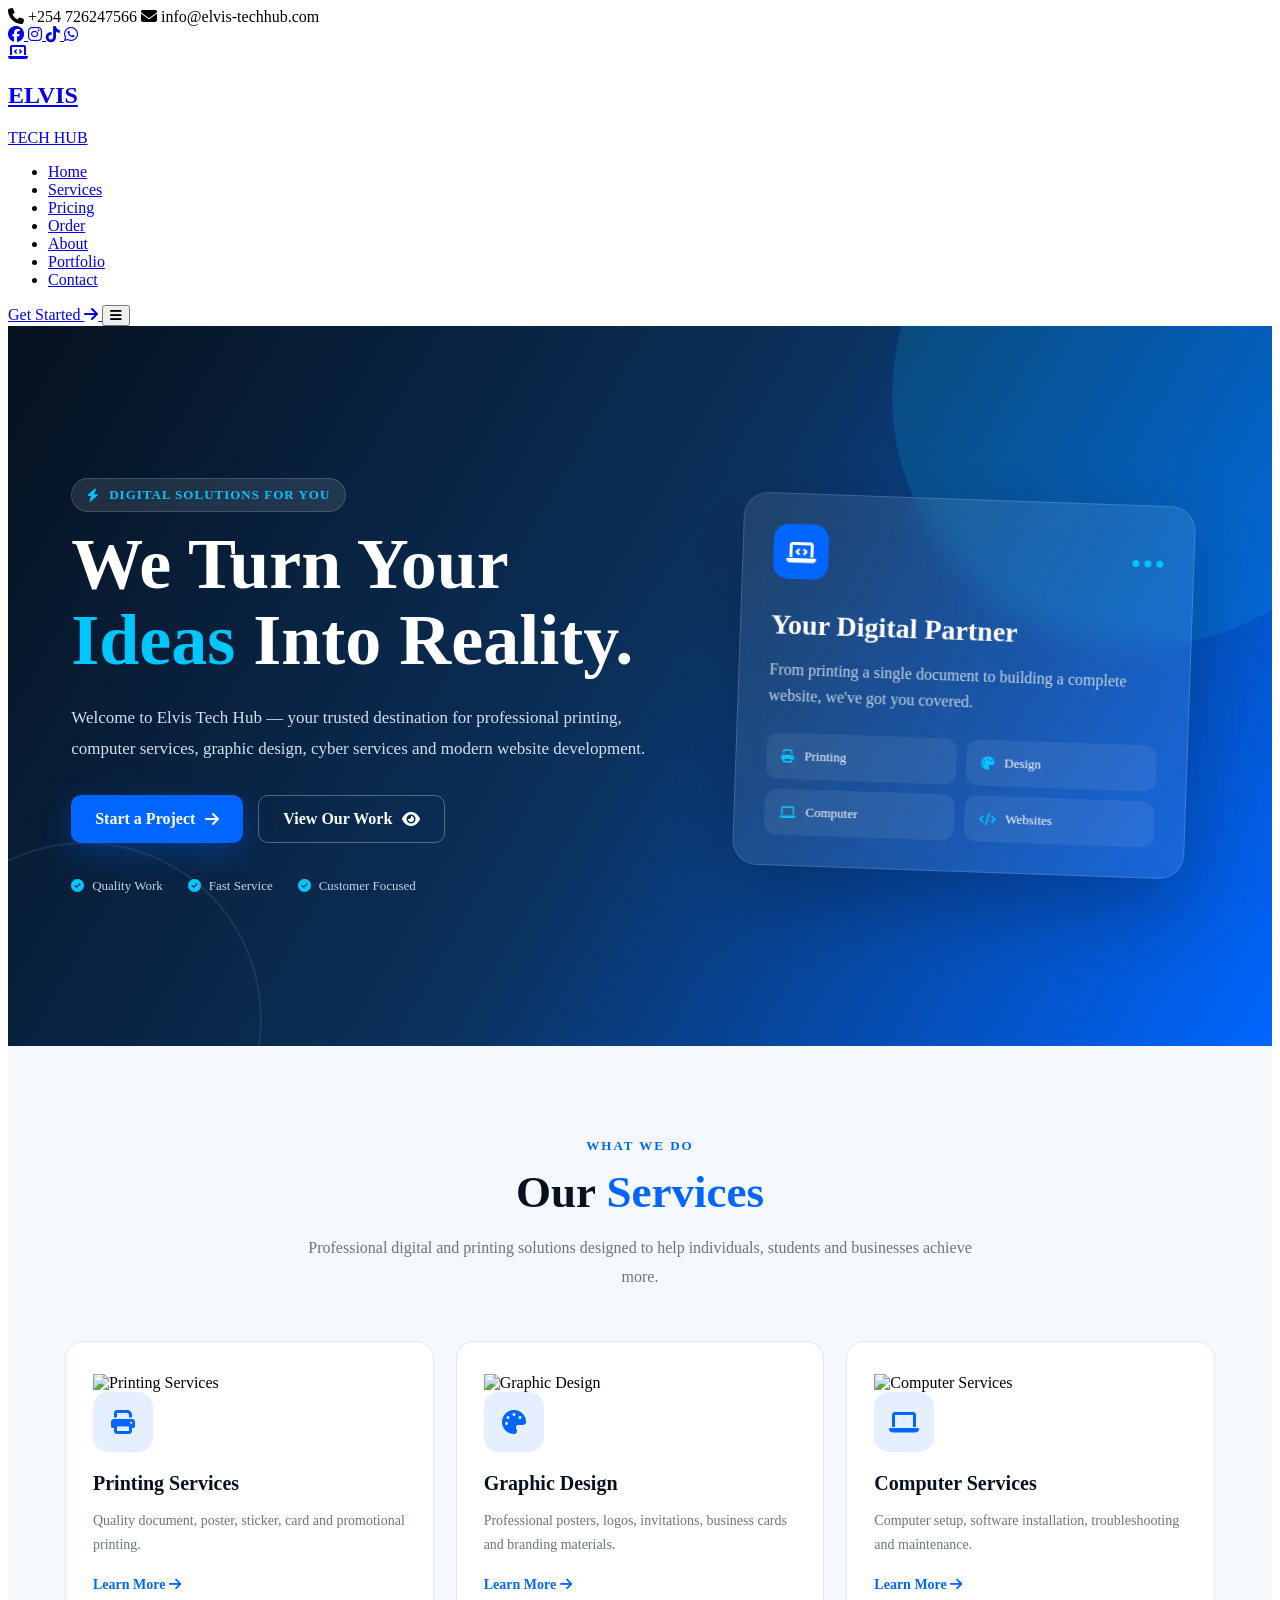
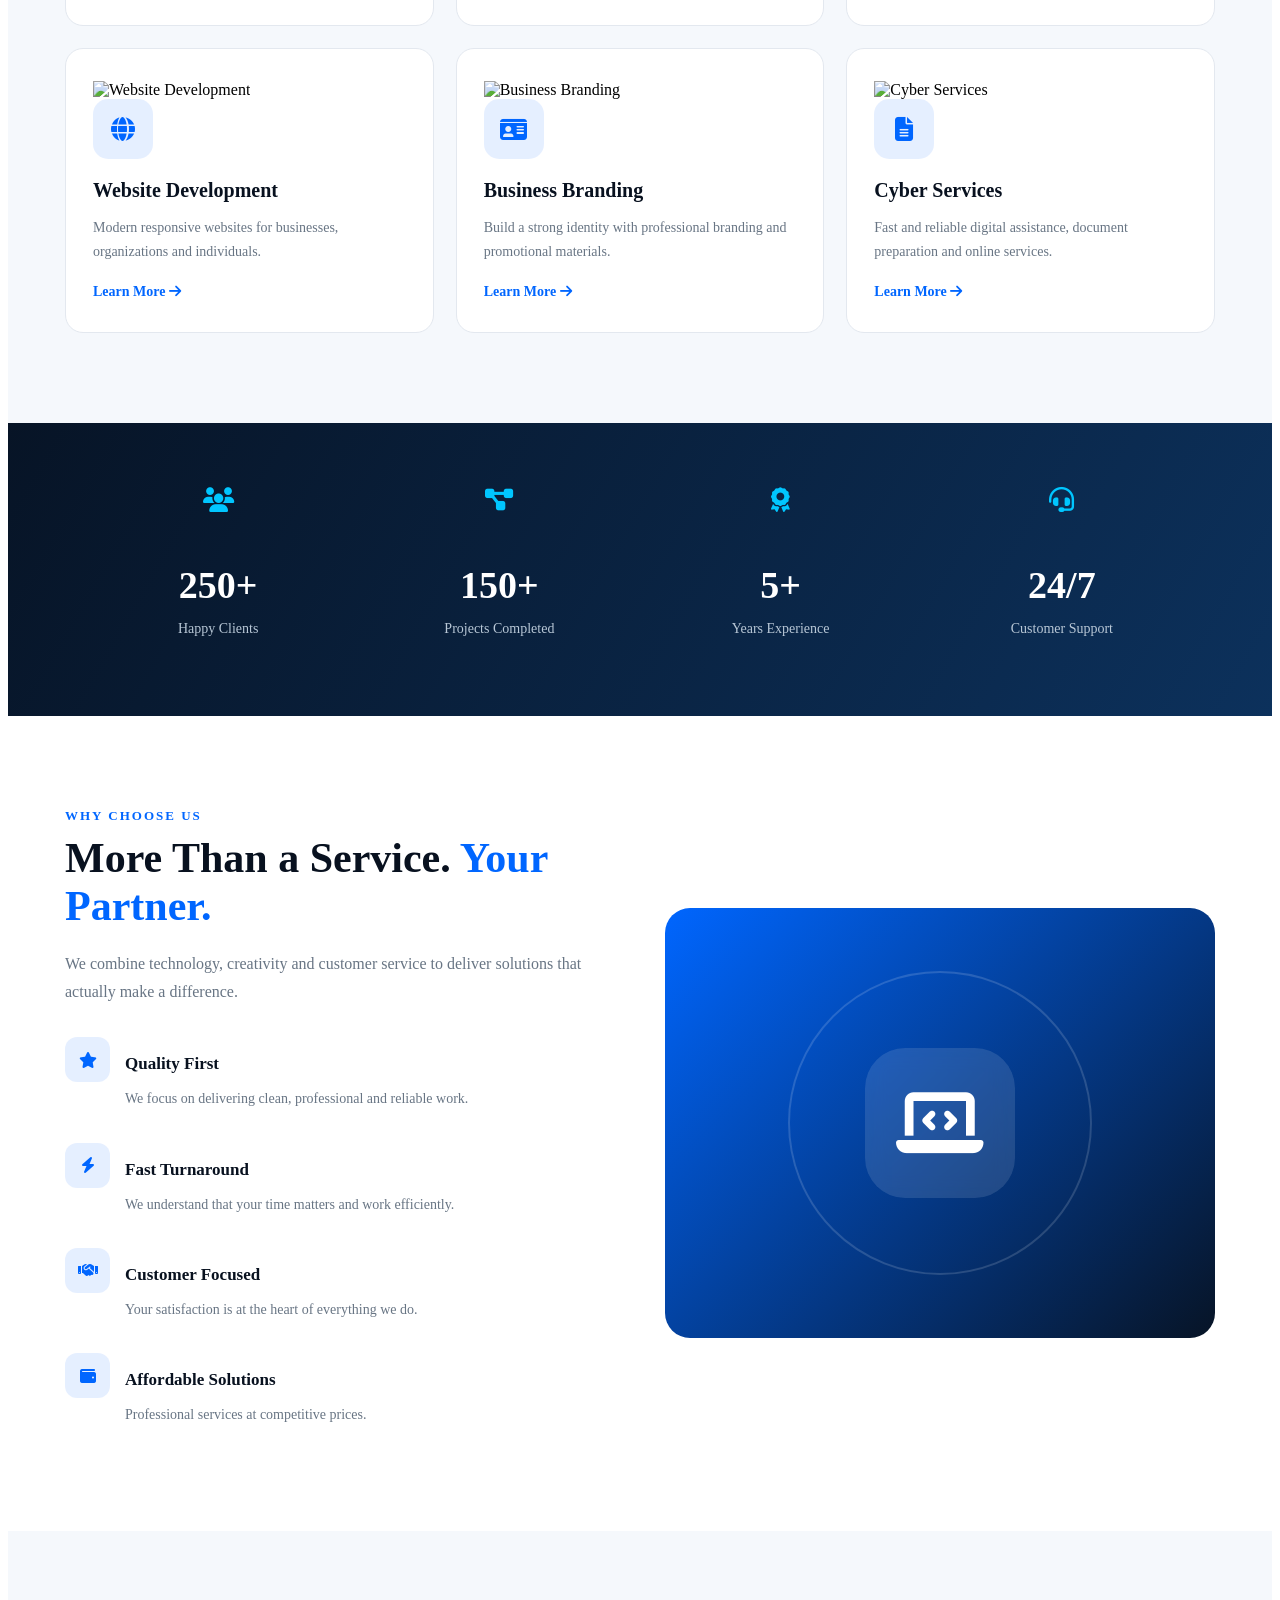
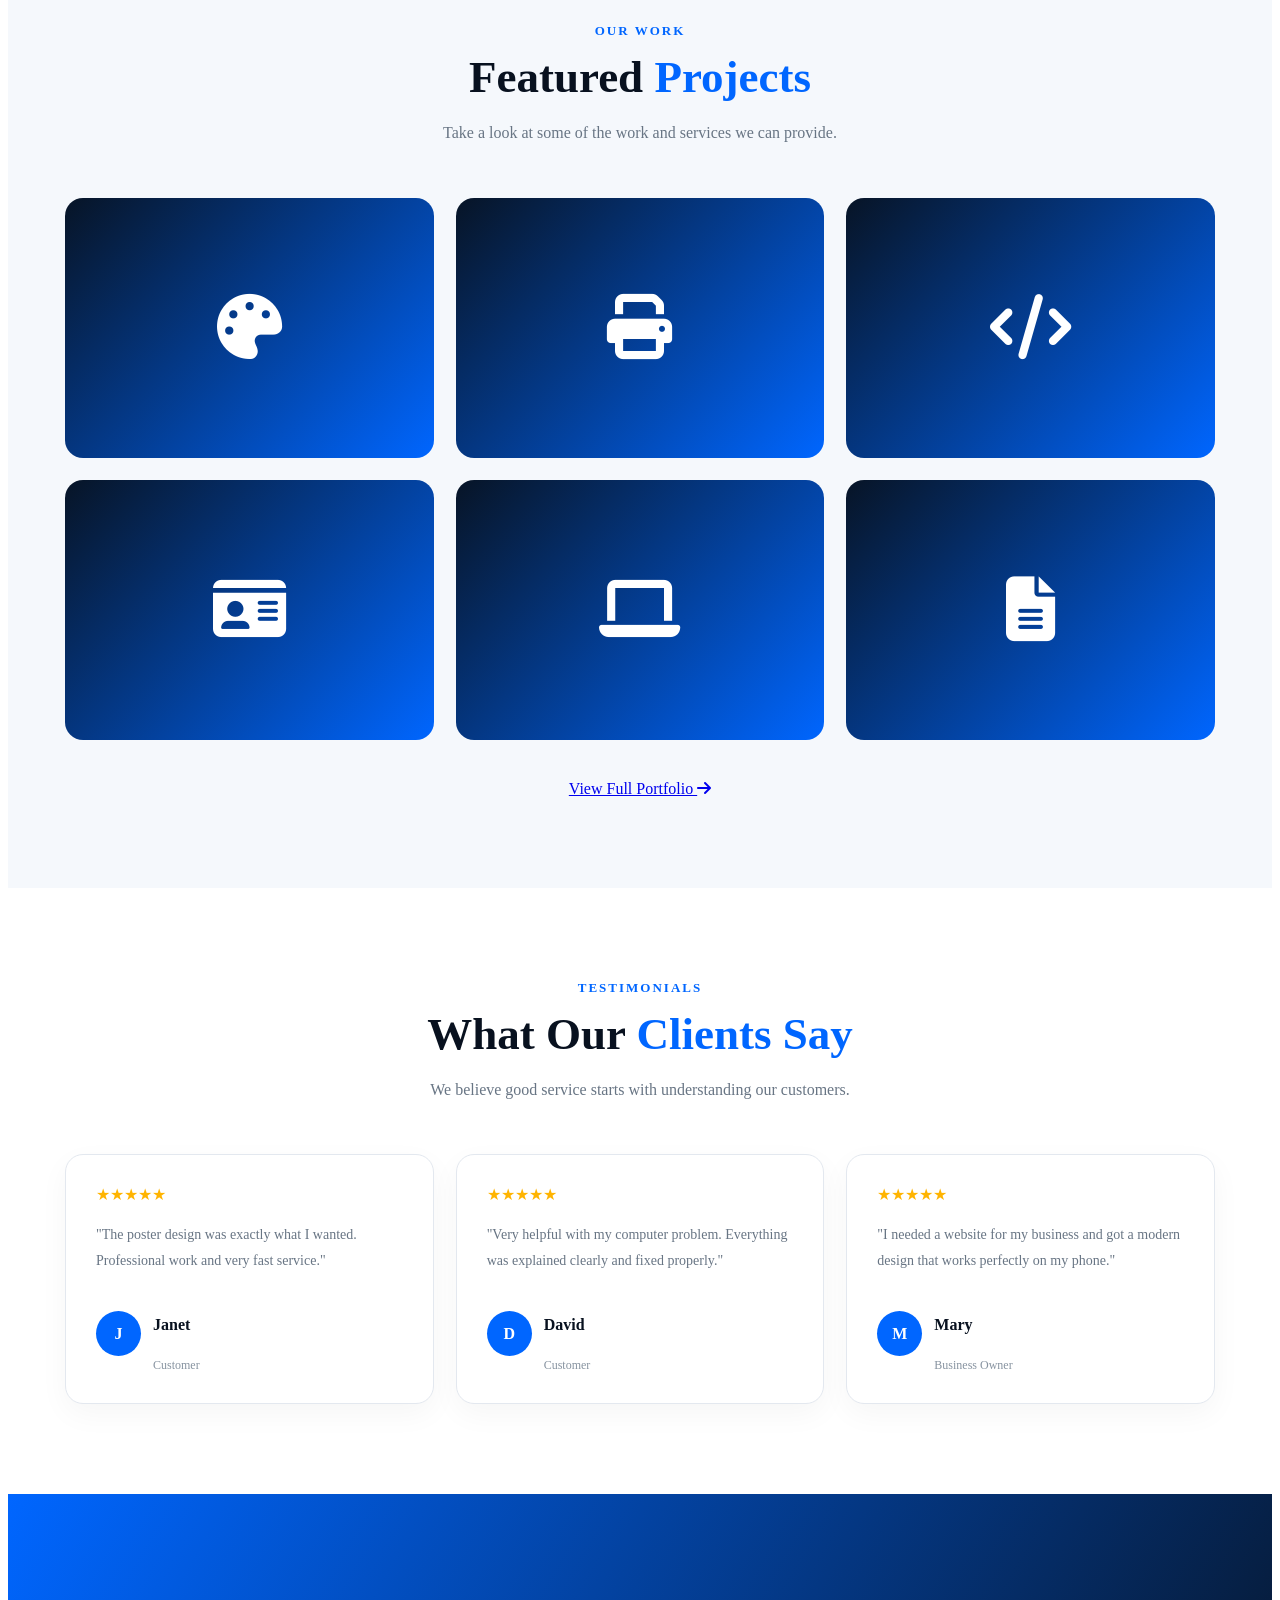
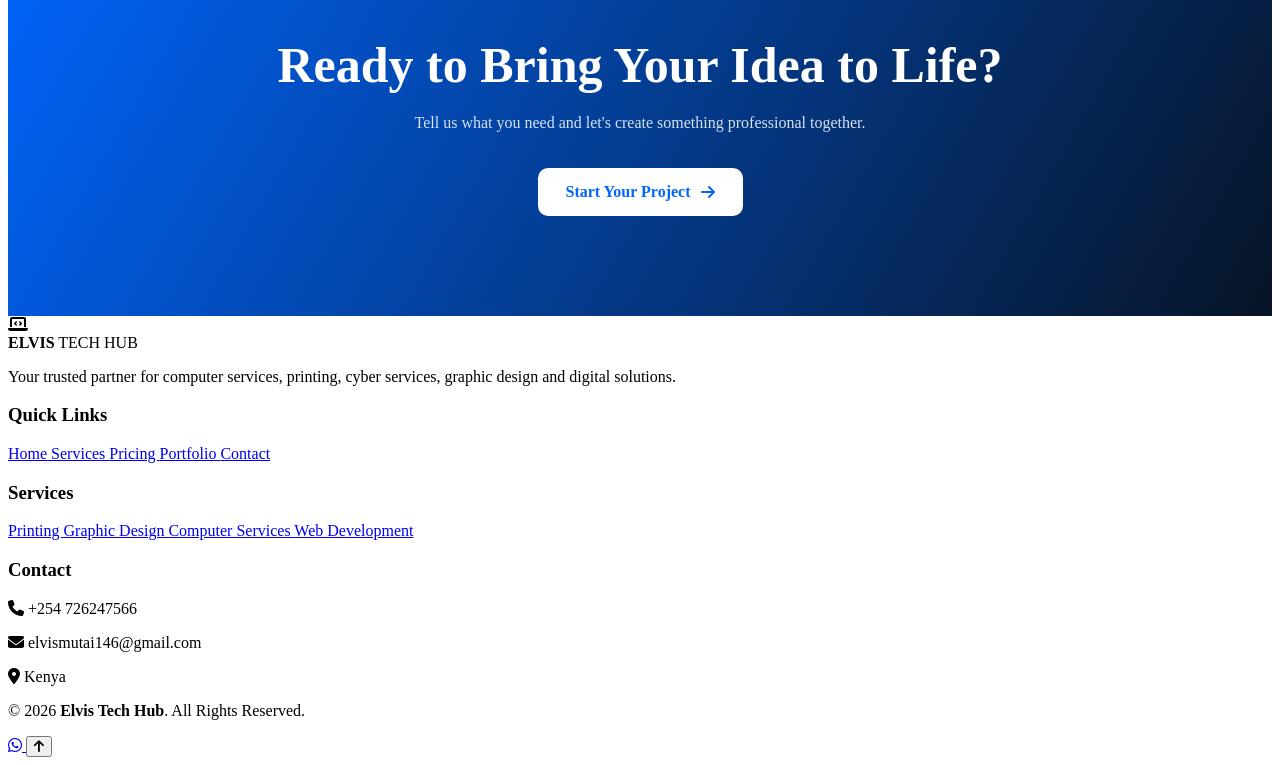
==== index.html @ 1dd015e6 "Add files via upload" ====
<!DOCTYPE html>
<html lang="en">

<head>
    <meta charset="UTF-8">

    <meta name="viewport"
          content="width=device-width, initial-scale=1.0">

    <meta name="description"
          content="Elvis Tech Hub - Printing, Computer Services, Graphic Design, Cyber Services and Website Development.">

    <meta name="keywords"
          content="printing, computer services, graphic design, cyber services, website development, Kenya">

    <title>Elvis Tech Hub | Digital Solutions</title>

    <link rel="stylesheet" href="css/style.css">

    <link rel="stylesheet"
          href="https://cdnjs.cloudflare.com/ajax/libs/font-awesome/6.5.2/css/all.min.css">

    <style>

        /* =====================================
           HERO
        ===================================== */

        .hero {
            min-height: 720px;

            display: flex;
            align-items: center;

            position: relative;

            overflow: hidden;

            background:
                linear-gradient(
                    120deg,
                    #06111f,
                    #0b315c,
                    #0066ff
                );

            color: white;
        }

        .hero::before {
            content: "";

            position: absolute;

            width: 500px;
            height: 500px;

            border-radius: 50%;

            background:
                rgba(0,198,255,0.15);

            top: -180px;
            right: -120px;

            animation: float 6s ease-in-out infinite;
        }

        .hero::after {
            content: "";

            position: absolute;

            width: 350px;
            height: 350px;

            border-radius: 50%;

            border: 2px solid
                rgba(255,255,255,0.08);

            bottom: -150px;
            left: -100px;

            animation: float 8s ease-in-out infinite;
        }

        @keyframes float {

            0%,100% {
                transform: translateY(0);
            }

            50% {
                transform: translateY(-25px);
            }

        }

        .hero-container {

            width: min(1150px, 90%);

            margin: auto;

            display: grid;

            grid-template-columns:
                1.1fr 0.9fr;

            gap: 50px;

            align-items: center;

            position: relative;

            z-index: 2;
        }

        .hero-content h1 {

            font-size:
                clamp(42px, 6vw, 72px);

            line-height: 1.05;

            margin: 15px 0 25px;
        }

        .hero-content h1 span {
            color: #00c6ff;
        }

        .hero-content p {

            max-width: 650px;

            color: #d2e0ee;

            font-size: 17px;

            line-height: 1.8;

            margin-bottom: 30px;
        }

        .hero-label {

            display: inline-flex;

            align-items: center;

            gap: 10px;

            padding: 8px 15px;

            border-radius: 30px;

            background:
                rgba(255,255,255,0.1);

            border:
                1px solid
                rgba(255,255,255,0.15);

            color: #00c6ff;

            font-size: 13px;

            font-weight: 700;

            letter-spacing: 1px;
        }

        .hero-buttons {

            display: flex;

            flex-wrap: wrap;

            gap: 15px;

            margin-bottom: 35px;
        }

        .hero-btn {

            display: inline-flex;

            align-items: center;

            gap: 10px;

            padding: 14px 24px;

            border-radius: 10px;

            text-decoration: none;

            font-weight: 700;

            transition: 0.3s;
        }

        .hero-btn-primary {

            background: #0066ff;

            color: white;

            box-shadow:
                0 10px 30px
                rgba(0,102,255,0.3);
        }

        .hero-btn-primary:hover {
            transform: translateY(-3px);
            background: #0052cc;
        }

        .hero-btn-outline {

            border:
                1px solid
                rgba(255,255,255,0.3);

            color: white;
        }

        .hero-btn-outline:hover {
            background: white;
            color: #071426;
        }

        .hero-trust {

            display: flex;

            gap: 25px;

            flex-wrap: wrap;
        }

        .trust-item {

            display: flex;

            align-items: center;

            gap: 8px;

            color: #c7d5e3;

            font-size: 13px;
        }

        .trust-item i {
            color: #00c6ff;
        }


        /* =====================================
           HERO VISUAL
        ===================================== */

        .hero-visual {

            display: flex;

            justify-content: center;

            position: relative;
        }

        .hero-card {

            width: 390px;

            max-width: 100%;

            padding: 30px;

            border-radius: 25px;

            background:
                rgba(255,255,255,0.08);

            border:
                1px solid
                rgba(255,255,255,0.15);

            backdrop-filter: blur(15px);

            box-shadow:
                0 30px 80px
                rgba(0,0,0,0.25);

            transform:
                rotate(2deg);

            animation:
                cardFloat 5s ease-in-out infinite;
        }

        @keyframes cardFloat {

            0%,100% {
                transform:
                    translateY(0)
                    rotate(2deg);
            }

            50% {
                transform:
                    translateY(-12px)
                    rotate(-1deg);
            }

        }

        .hero-card-top {

            display: flex;

            justify-content: space-between;

            align-items: center;

            margin-bottom: 30px;
        }

        .hero-card-logo {

            width: 55px;
            height: 55px;

            border-radius: 15px;

            display: flex;

            align-items: center;
            justify-content: center;

            background: #0066ff;

            font-size: 24px;
        }

        .hero-card-dots {
            display: flex;
            gap: 5px;
        }

        .hero-card-dots span {

            width: 7px;
            height: 7px;

            border-radius: 50%;

            background: #00c6ff;
        }

        .hero-card h3 {

            font-size: 28px;

            margin-bottom: 10px;
        }

        .hero-card p {

            color: #c7d5e3;

            line-height: 1.6;

            margin-bottom: 25px;
        }

        .mini-services {

            display: grid;

            grid-template-columns:
                repeat(2,1fr);

            gap: 10px;
        }

        .mini-service {

            padding: 15px;

            border-radius: 12px;

            background:
                rgba(255,255,255,0.07);

            display: flex;

            align-items: center;

            gap: 10px;

            font-size: 13px;
        }

        .mini-service i {
            color: #00c6ff;
        }


        /* =====================================
           SECTION COMMON
        ===================================== */

        .section {

            padding: 90px 20px;
        }

        .section-container {

            max-width: 1150px;

            margin: auto;
        }

        .section-heading {

            text-align: center;

            max-width: 700px;

            margin:
                0 auto 50px;
        }

        .section-label {

            display: inline-block;

            color: #0066ff;

            font-size: 13px;

            font-weight: 800;

            letter-spacing: 2px;
        }

        .section-heading h2 {

            color: #08111f;

            font-size:
                clamp(32px,5vw,45px);

            margin: 12px 0 15px;
        }

        .section-heading h2 span {
            color: #0066ff;
        }

        .section-heading p {

            color: #687584;

            line-height: 1.8;
        }


        /* =====================================
           SERVICES
        ===================================== */

        .services-preview {
            background: #f5f8fc;
        }

        .services-grid {

            display: grid;

            grid-template-columns:
                repeat(3,1fr);

            gap: 22px;
        }

        .service-card {

            background: white;

            padding: 32px 27px;

            border-radius: 18px;

            border:
                1px solid #e3e8ef;

            transition: 0.3s;

            position: relative;

            overflow: hidden;
        }

        .service-card::before {

            content: "";

            position: absolute;

            width: 100%;

            height: 3px;

            background: #0066ff;

            top: 0;

            left: -100%;

            transition: 0.3s;
        }

        .service-card:hover::before {
            left: 0;
        }

        .service-card:hover {

            transform:
                translateY(-8px);

            box-shadow:
                0 20px 45px
                rgba(0,0,0,0.08);
        }

        .service-icon {

            width: 60px;
            height: 60px;

            display: flex;

            align-items: center;
            justify-content: center;

            border-radius: 15px;

            background:
                rgba(0,102,255,0.1);

            color: #0066ff;

            font-size: 24px;

            margin-bottom: 20px;
        }

        .service-card h3 {

            color: #08111f;

            margin-bottom: 12px;

            font-size: 20px;
        }

        .service-card p {

            color: #687584;

            font-size: 14px;

            line-height: 1.7;

            margin-bottom: 18px;
        }

        .service-card a {

            color: #0066ff;

            text-decoration: none;

            font-weight: 700;

            font-size: 14px;
        }


        /* =====================================
           STATS
        ===================================== */

        .stats {

            background:
                linear-gradient(
                    120deg,
                    #071426,
                    #0c315c
                );

            color: white;

            padding: 65px 20px;
        }

        .stats-grid {

            max-width: 1100px;

            margin: auto;

            display: grid;

            grid-template-columns:
                repeat(4,1fr);

            gap: 25px;

            text-align: center;
        }

        .stat i {

            font-size: 25px;

            color: #00c6ff;

            margin-bottom: 12px;
        }

        .stat h3 {

            font-size: 38px;

            margin-bottom: 5px;
        }

        .stat p {

            color: #b8c7d6;

            font-size: 14px;
        }


        /* =====================================
           WHY US
        ===================================== */

        .why-grid {

            display: grid;

            grid-template-columns:
                1fr 1fr;

            gap: 50px;

            align-items: center;
        }

        .why-content h2 {

            font-size: 42px;

            color: #08111f;

            margin: 10px 0 20px;
        }

        .why-content h2 span {
            color: #0066ff;
        }

        .why-content > p {

            color: #687584;

            line-height: 1.8;

            margin-bottom: 30px;
        }

        .why-list {

            display: grid;

            gap: 18px;
        }

        .why-item {

            display: flex;

            gap: 15px;

            align-items: flex-start;
        }

        .why-item-icon {

            min-width: 45px;

            height: 45px;

            display: flex;

            align-items: center;

            justify-content: center;

            border-radius: 12px;

            background:
                rgba(0,102,255,0.1);

            color: #0066ff;
        }

        .why-item h3 {

            color: #08111f;

            margin-bottom: 5px;

            font-size: 17px;
        }

        .why-item p {

            color: #687584;

            font-size: 14px;

            line-height: 1.6;
        }

        .why-visual {

            background:
                linear-gradient(
                    135deg,
                    #0066ff,
                    #071426
                );

            border-radius: 25px;

            min-height: 430px;

            display: flex;

            align-items: center;

            justify-content: center;

            position: relative;

            overflow: hidden;
        }

        .why-visual::before {

            content: "";

            position: absolute;

            width: 300px;
            height: 300px;

            border:
                2px solid
                rgba(255,255,255,0.15);

            border-radius: 50%;
        }

        .why-visual-icon {

            width: 150px;
            height: 150px;

            border-radius: 40px;

            background:
                rgba(255,255,255,0.12);

            display: flex;

            align-items: center;
            justify-content: center;

            backdrop-filter: blur(10px);

            position: relative;
        }

        .why-visual-icon i {

            font-size: 70px;

            color: white;
        }


        /* =====================================
           PORTFOLIO PREVIEW
        ===================================== */

        .portfolio-preview {

            background: #f5f8fc;
        }

        .portfolio-grid-home {

            display: grid;

            grid-template-columns:
                repeat(3,1fr);

            gap: 22px;
        }

        .portfolio-item {

            height: 260px;

            border-radius: 18px;

            overflow: hidden;

            position: relative;

            background:
                linear-gradient(
                    135deg,
                    #071426,
                    #0066ff
                );

            display: flex;

            align-items: center;

            justify-content: center;
        }

        .portfolio-item i {

            font-size: 65px;

            color: white;

            transition: 0.4s;
        }

        .portfolio-item:hover i {
            transform:
                scale(1.2)
                rotate(5deg);
        }

        .portfolio-overlay {

            position: absolute;

            inset: 0;

            background:
                linear-gradient(
                    transparent,
                    rgba(0,0,0,0.8)
                );

            display: flex;

            align-items: flex-end;

            padding: 25px;

            opacity: 0;

            transition: 0.3s;
        }

        .portfolio-item:hover
        .portfolio-overlay {
            opacity: 1;
        }

        .portfolio-overlay h3 {

            color: white;

            font-size: 20px;
        }


        /* =====================================
           TESTIMONIALS
        ===================================== */

        .testimonials-grid {

            display: grid;

            grid-template-columns:
                repeat(3,1fr);

            gap: 22px;
        }

        .testimonial {

            background: white;

            padding: 30px;

            border-radius: 18px;

            border:
                1px solid #e3e8ef;

            box-shadow:
                0 10px 30px
                rgba(0,0,0,0.04);
        }

        .stars {

            color: #ffb400;

            margin-bottom: 18px;
        }

        .testimonial p {

            color: #687584;

            line-height: 1.8;

            font-size: 14px;

            margin-bottom: 22px;
        }

        .client {

            display: flex;

            align-items: center;

            gap: 12px;
        }

        .client-avatar {

            width: 45px;
            height: 45px;

            border-radius: 50%;

            display: flex;

            align-items: center;
            justify-content: center;

            background: #0066ff;

            color: white;

            font-weight: bold;
        }

        .client h4 {
            color: #08111f;
        }

        .client span {

            color: #8793a0;

            font-size: 12px;
        }


        /* =====================================
           CTA
        ===================================== */

        .home-cta {

            padding: 100px 20px;

            background:
                linear-gradient(
                    120deg,
                    #0066ff,
                    #071426
                );

            color: white;

            text-align: center;
        }

        .home-cta h2 {

            font-size:
                clamp(32px,5vw,50px);

            margin-bottom: 15px;
        }

        .home-cta p {

            max-width: 650px;

            margin:
                0 auto 30px;

            color: #d4e2f1;

            line-height: 1.8;
        }

        .cta-button {

            display: inline-flex;

            align-items: center;

            gap: 10px;

            padding: 15px 28px;

            background: white;

            color: #0066ff;

            text-decoration: none;

            border-radius: 10px;

            font-weight: 800;

            transition: 0.3s;
        }

        .cta-button:hover {

            transform:
                translateY(-4px);

            box-shadow:
                0 15px 35px
                rgba(0,0,0,0.2);
        }


        /* =====================================
           RESPONSIVE
        ===================================== */

        @media (max-width: 900px) {

            .hero-container,
            .why-grid {
                grid-template-columns: 1fr;
            }

            .hero {
                padding: 90px 0;
            }

            .hero-visual {
                margin-top: 30px;
            }

            .services-grid,
            .portfolio-grid-home,
            .testimonials-grid {
                grid-template-columns:
                    repeat(2,1fr);
            }

            .stats-grid {
                grid-template-columns:
                    repeat(2,1fr);
            }

        }


        @media (max-width: 600px) {

            .services-grid,
            .portfolio-grid-home,
            .testimonials-grid {
                grid-template-columns: 1fr;
            }

            .stats-grid {
                grid-template-columns:
                    repeat(2,1fr);
            }

            .hero-trust {
                gap: 12px;
            }

            .hero-card {
                width: auto;
            }

        }

    </style>

</head>


<body>


<!-- =====================================
     TOP BAR
===================================== -->

<div class="top-bar">

    <div class="top-container">

        <div class="top-left">

            <span>
                <i class="fas fa-phone"></i>
                +254 726247566
            </span>

            <span>
                <i class="fas fa-envelope"></i>
                info@elvis-techhub.com
            </span>

        </div>


        <div class="top-right">

            <a href="#">
                <i class="fab fa-facebook"></i>
            </a>

            <a href="#">
                <i class="fab fa-instagram"></i>
            </a>

            <a href="#">
                <i class="fab fa-tiktok"></i>
            </a>

            <a href="https://wa.me/254726247566"
               target="_blank">

                <i class="fab fa-whatsapp"></i>

            </a>

        </div>

    </div>

</div>



<!-- =====================================
     NAVIGATION
===================================== -->

<header class="header">

    <nav class="navbar">

        <a href="index.html"
           class="logo">

            <div class="logo-icon">

                <i class="fas fa-laptop-code"></i>

            </div>

            <div class="logo-text">

                <h2>ELVIS</h2>

                <span>TECH HUB</span>

            </div>

        </a>


        <ul class="nav-links">

            <li>
                <a href="index.html"
                   class="active">
                    Home
                </a>
            </li>

            <li>
                <a href="services.html">
                    Services
                </a>
            </li>

            <li>
                <a href="pricing.html">
                    Pricing
                </a>
            </li>

            <li>
                <a href="order.html">
                    Order
                </a>
            </li>

            <li>
                <a href="about.html">
                    About
                </a>
            </li>

            <li>
                <a href="portfolio.html">
                    Portfolio
                </a>
            </li>

            <li>
                <a href="contact.html">
                    Contact
                </a>
            </li>

        </ul>


        <a href="order.html"
           class="nav-button">

            Get Started

            <i class="fas fa-arrow-right"></i>

        </a>


        <button
            class="menu-btn"
            id="menuBtn">

            <i class="fas fa-bars"></i>

        </button>

    </nav>

</header>



<!-- =====================================
     HERO
===================================== -->

<section class="hero">

    <div class="hero-container">


        <div class="hero-content">

            <div class="hero-label">

                <i class="fas fa-bolt"></i>

                DIGITAL SOLUTIONS FOR YOU

            </div>


            <h1>

                We Turn Your
                <span>Ideas</span>
                Into Reality.

            </h1>


            <p>

                Welcome to Elvis Tech Hub — your trusted
                destination for professional printing,
                computer services, graphic design, cyber
                services and modern website development.

            </p>


            <div class="hero-buttons">

                <a href="order.html"
                   class="hero-btn hero-btn-primary">

                    Start a Project

                    <i class="fas fa-arrow-right"></i>

                </a>


                <a href="portfolio.html"
                   class="hero-btn hero-btn-outline">

                    View Our Work

                    <i class="fas fa-eye"></i>

                </a>

            </div>


            <div class="hero-trust">

                <div class="trust-item">

                    <i class="fas fa-circle-check"></i>

                    Quality Work

                </div>


                <div class="trust-item">

                    <i class="fas fa-circle-check"></i>

                    Fast Service

                </div>


                <div class="trust-item">

                    <i class="fas fa-circle-check"></i>

                    Customer Focused

                </div>

            </div>

        </div>



        <!-- HERO CARD -->

        <div class="hero-visual">

            <div class="hero-card">

                <div class="hero-card-top">

                    <div class="hero-card-logo">

                        <i class="fas fa-laptop-code"></i>

                    </div>


                    <div class="hero-card-dots">

                        <span></span>
                        <span></span>
                        <span></span>

                    </div>

                </div>


                <h3>
                    Your Digital Partner
                </h3>


                <p>

                    From printing a single document
                    to building a complete website,
                    we've got you covered.

                </p>


                <div class="mini-services">

                    <div class="mini-service">

                        <i class="fas fa-print"></i>

                        Printing

                    </div>


                    <div class="mini-service">

                        <i class="fas fa-palette"></i>

                        Design

                    </div>


                    <div class="mini-service">

                        <i class="fas fa-laptop"></i>

                        Computer

                    </div>


                    <div class="mini-service">

                        <i class="fas fa-code"></i>

                        Websites

                    </div>

                </div>

            </div>

        </div>

    </div>

</section>



<!-- =====================================
     SERVICES
===================================== -->

<section class="section services-preview">

    <div class="section-container">


        <div class="section-heading">

            <span class="section-label">
                WHAT WE DO
            </span>

            <h2>
                Our <span>Services</span>
            </h2>

            <p>

                Professional digital and printing
                solutions designed to help individuals,
                students and businesses achieve more.

            </p>

        </div>


        <div class="services-grid">


            <div class="service-card">
<img src="images/printing.jfif"
     alt="Printing Services"
     class="service-image">
                <div class="service-icon">

                    <i class="fas fa-print"></i>

                </div>

                <h3>
                    Printing Services
                </h3>

                <p>

                    Quality document, poster, sticker,
                    card and promotional printing.

                </p>

                <a href="services.html">

                    Learn More
                    <i class="fas fa-arrow-right"></i>

                </a>

            </div>


            <div class="service-card">
<img src="images/graphic-design.jfif"
     alt="Graphic Design"
     class="service-image">
                <div class="service-icon">

                    <i class="fas fa-palette"></i>

                </div>

                <h3>
                    Graphic Design
                </h3>

                <p>

                    Professional posters, logos,
                    invitations, business cards and
                    branding materials.

                </p>

                <a href="services.html">

                    Learn More
                    <i class="fas fa-arrow-right"></i>

                </a>

            </div>


            <div class="service-card">
<img src="images/computer.jfif"
     alt="Computer Services"
     class="service-image">
                <div class="service-icon">

                    <i class="fas fa-laptop"></i>

                </div>

                <h3>
                    Computer Services
                </h3>

                <p>

                    Computer setup, software installation,
                    troubleshooting and maintenance.

                </p>

                <a href="services.html">

                    Learn More
                    <i class="fas fa-arrow-right"></i>

                </a>

            </div>


            <div class="service-card">
                <img src="images/website.jfif"
     alt="Website Development"
     class="service-image">
                <div class="service-icon">

                    <i class="fas fa-globe"></i>

                </div>

                <h3>
                    Website Development
                </h3>

                <p>

                    Modern responsive websites for
                    businesses, organizations and individuals.

                </p>

                <a href="services.html">

                    Learn More
                    <i class="fas fa-arrow-right"></i>

                </a>

            </div>


            <div class="service-card">
<img src="images/branding.jfif"
     alt="Business Branding"
     class="service-image">
                <div class="service-icon">

                    <i class="fas fa-id-card"></i>

                </div>

                <h3>
                    Business Branding
                </h3>

                <p>

                    Build a strong identity with professional
                    branding and promotional materials.

                </p>

                <a href="services.html">

                    Learn More
                    <i class="fas fa-arrow-right"></i>

                </a>

            </div>


            <div class="service-card">
<img src="images/cyber.jfif"
     alt="Cyber Services"
     class="service-image">
                <div class="service-icon">

                    <i class="fas fa-file-lines"></i>

                </div>

                <h3>
                    Cyber Services
                </h3>

                <p>

                    Fast and reliable digital assistance,
                    document preparation and online services.

                </p>

                <a href="services.html">

                    Learn More
                    <i class="fas fa-arrow-right"></i>

                </a>

            </div>

        </div>

    </div>

</section>



<!-- =====================================
     STATS
===================================== -->

<section class="stats">

    <div class="stats-grid">


        <div class="stat">

            <i class="fas fa-users"></i>

            <h3 data-count="250">
                0
            </h3>

            <p>
                Happy Clients
            </p>

        </div>


        <div class="stat">

            <i class="fas fa-project-diagram"></i>

            <h3 data-count="150">
                0
            </h3>

            <p>
                Projects Completed
            </p>

        </div>


        <div class="stat">

            <i class="fas fa-award"></i>

            <h3 data-count="5">
                0
            </h3>

            <p>
                Years Experience
            </p>

        </div>


        <div class="stat">

            <i class="fas fa-headset"></i>

            <h3>
                24/7
            </h3>

            <p>
                Customer Support
            </p>

        </div>

    </div>

</section>



<!-- =====================================
     WHY CHOOSE US
===================================== -->

<section class="section">

    <div class="section-container">

        <div class="why-grid">


            <div class="why-content">

                <span class="section-label">
                    WHY CHOOSE US
                </span>

                <h2>

                    More Than a Service.
                    <span>Your Partner.</span>

                </h2>

                <p>

                    We combine technology, creativity and
                    customer service to deliver solutions
                    that actually make a difference.

                </p>


                <div class="why-list">


                    <div class="why-item">

                        <div class="why-item-icon">

                            <i class="fas fa-star"></i>

                        </div>

                        <div>

                            <h3>
                                Quality First
                            </h3>

                            <p>
                                We focus on delivering clean,
                                professional and reliable work.
                            </p>

                        </div>

                    </div>


                    <div class="why-item">

                        <div class="why-item-icon">

                            <i class="fas fa-bolt"></i>

                        </div>

                        <div>

                            <h3>
                                Fast Turnaround
                            </h3>

                            <p>
                                We understand that your time
                                matters and work efficiently.
                            </p>

                        </div>

                    </div>


                    <div class="why-item">

                        <div class="why-item-icon">

                            <i class="fas fa-handshake"></i>

                        </div>

                        <div>

                            <h3>
                                Customer Focused
                            </h3>

                            <p>
                                Your satisfaction is at the
                                heart of everything we do.
                            </p>

                        </div>

                    </div>


                    <div class="why-item">

                        <div class="why-item-icon">

                            <i class="fas fa-wallet"></i>

                        </div>

                        <div>

                            <h3>
                                Affordable Solutions
                            </h3>

                            <p>
                                Professional services at
                                competitive prices.
                            </p>

                        </div>

                    </div>

                </div>

            </div>


            <div class="why-visual">

                <div class="why-visual-icon">

                    <i class="fas fa-laptop-code"></i>

                </div>

            </div>

        </div>

    </div>

</section>



<!-- =====================================
     PORTFOLIO
===================================== -->

<section class="section portfolio-preview">

    <div class="section-container">


        <div class="section-heading">

            <span class="section-label">
                OUR WORK
            </span>

            <h2>
                Featured <span>Projects</span>
            </h2>

            <p>

                Take a look at some of the work and
                services we can provide.

            </p>

        </div>


        <div class="portfolio-grid-home">


            <div class="portfolio-item">

                <i class="fas fa-palette"></i>

                <div class="portfolio-overlay">

                    <h3>
                        Graphic Design
                    </h3>

                </div>

            </div>


            <div class="portfolio-item">

                <i class="fas fa-print"></i>

                <div class="portfolio-overlay">

                    <h3>
                        Professional Printing
                    </h3>

                </div>

            </div>


            <div class="portfolio-item">

                <i class="fas fa-code"></i>

                <div class="portfolio-overlay">

                    <h3>
                        Website Development
                    </h3>

                </div>

            </div>


            <div class="portfolio-item">

                <i class="fas fa-id-card"></i>

                <div class="portfolio-overlay">

                    <h3>
                        Business Branding
                    </h3>

                </div>

            </div>


            <div class="portfolio-item">

                <i class="fas fa-laptop"></i>

                <div class="portfolio-overlay">

                    <h3>
                        Computer Services
                    </h3>

                </div>

            </div>


            <div class="portfolio-item">

                <i class="fas fa-file-lines"></i>

                <div class="portfolio-overlay">

                    <h3>
                        Digital Services
                    </h3>

                </div>

            </div>

        </div>


        <div style="text-align:center;margin-top:40px;">

            <a href="portfolio.html"
               class="btn btn-primary">

                View Full Portfolio

                <i class="fas fa-arrow-right"></i>

            </a>

        </div>

    </div>

</section>



<!-- =====================================
     TESTIMONIALS
===================================== -->

<section class="section">

    <div class="section-container">


        <div class="section-heading">

            <span class="section-label">
                TESTIMONIALS
            </span>

            <h2>
                What Our <span>Clients Say</span>
            </h2>

            <p>

                We believe good service starts with
                understanding our customers.

            </p>

        </div>


        <div class="testimonials-grid">


            <div class="testimonial">

                <div class="stars">

                    ★★★★★

                </div>

                <p>

                    "The poster design was exactly what
                    I wanted. Professional work and very
                    fast service."

                </p>

                <div class="client">

                    <div class="client-avatar">
                        J
                    </div>

                    <div>

                        <h4>
                            Janet
                        </h4>

                        <span>
                            Customer
                        </span>

                    </div>

                </div>

            </div>


            <div class="testimonial">

                <div class="stars">

                    ★★★★★

                </div>

                <p>

                    "Very helpful with my computer problem.
                    Everything was explained clearly and
                    fixed properly."

                </p>

                <div class="client">

                    <div class="client-avatar">
                        D
                    </div>

                    <div>

                        <h4>
                            David
                        </h4>

                        <span>
                            Customer
                        </span>

                    </div>

                </div>

            </div>


            <div class="testimonial">

                <div class="stars">

                    ★★★★★

                </div>

                <p>

                    "I needed a website for my business and
                    got a modern design that works perfectly
                    on my phone."

                </p>

                <div class="client">

                    <div class="client-avatar">
                        M
                    </div>

                    <div>

                        <h4>
                            Mary
                        </h4>

                        <span>
                            Business Owner
                        </span>

                    </div>

                </div>

            </div>

        </div>

    </div>

</section>



<!-- =====================================
     CTA
===================================== -->

<section class="home-cta">

    <h2>
        Ready to Bring Your Idea to Life?
    </h2>

    <p>

        Tell us what you need and let's create
        something professional together.

    </p>

    <a href="order.html"
       class="cta-button">

        Start Your Project

        <i class="fas fa-arrow-right"></i>

    </a>

</section>



<!-- =====================================
     FOOTER
===================================== -->

<footer class="footer">

    <div class="footer-container">


        <div class="footer-about">

            <div class="footer-logo">

                <i class="fas fa-laptop-code"></i>

                <div>

                    <strong>ELVIS</strong>

                    <span>TECH HUB</span>

                </div>

            </div>

            <p>

                Your trusted partner for computer services,
                printing, cyber services, graphic design and
                digital solutions.

            </p>

        </div>


        <div class="footer-column">

            <h3>
                Quick Links
            </h3>

            <a href="index.html">
                Home
            </a>

            <a href="services.html">
                Services
            </a>

            <a href="pricing.html">
                Pricing
            </a>

            <a href="portfolio.html">
                Portfolio
            </a>

            <a href="contact.html">
                Contact
            </a>

        </div>


        <div class="footer-column">

            <h3>
                Services
            </h3>

            <a href="services.html">
                Printing
            </a>

            <a href="services.html">
                Graphic Design
            </a>

            <a href="services.html">
                Computer Services
            </a>

            <a href="services.html">
                Web Development
            </a>

        </div>


        <div class="footer-column">

            <h3>
                Contact
            </h3>

            <p>
                <i class="fas fa-phone"></i>
                +254 726247566
            </p>

            <p>
                <i class="fas fa-envelope"></i>
                elvismutai146@gmail.com
            </p>

            <p>
                <i class="fas fa-location-dot"></i>
                Kenya
            </p>

        </div>

    </div>


    <div class="footer-bottom">

        <p>

            © 2026
            <strong>Elvis Tech Hub</strong>.
            All Rights Reserved.

        </p>

    </div>

</footer>



<!-- =====================================
     WHATSAPP
===================================== -->

<a href="https://wa.me/254726247566"
   class="whatsapp-button"
   target="_blank">

    <i class="fab fa-whatsapp"></i>

</a>



<!-- =====================================
     BACK TO TOP
===================================== -->

<button id="backToTop"
        class="back-to-top">

    <i class="fas fa-arrow-up"></i>

</button>



<script src="js/script.js"></script>


<script>

    /* =====================================
       COUNTER ANIMATION
    ===================================== */

    const counters =
        document.querySelectorAll(
            "[data-count]"
        );

    let counterStarted = false;


    function startCounters() {

        if (counterStarted)
            return;

        counterStarted = true;


        counters.forEach(counter => {

            const target =
                Number(counter.dataset.count);

            let current = 0;

            const increment =
                Math.max(
                    1,
                    Math.ceil(target / 60)
                );


            const update = () => {

                current += increment;

                if (current >= target) {

                    counter.textContent =
                        target + "+";

                    return;

                }

                counter.textContent =
                    current;

                requestAnimationFrame(update);

            };

            update();

        });

    }


    const statsSection =
        document.querySelector(".stats");


    const observer =
        new IntersectionObserver(
            entries => {

                if (
                    entries[0].isIntersecting
                ) {

                    startCounters();

                }

            },
            {
                threshold: 0.3
            }
        );


    observer.observe(statsSection);

</script>


</body>

</html>
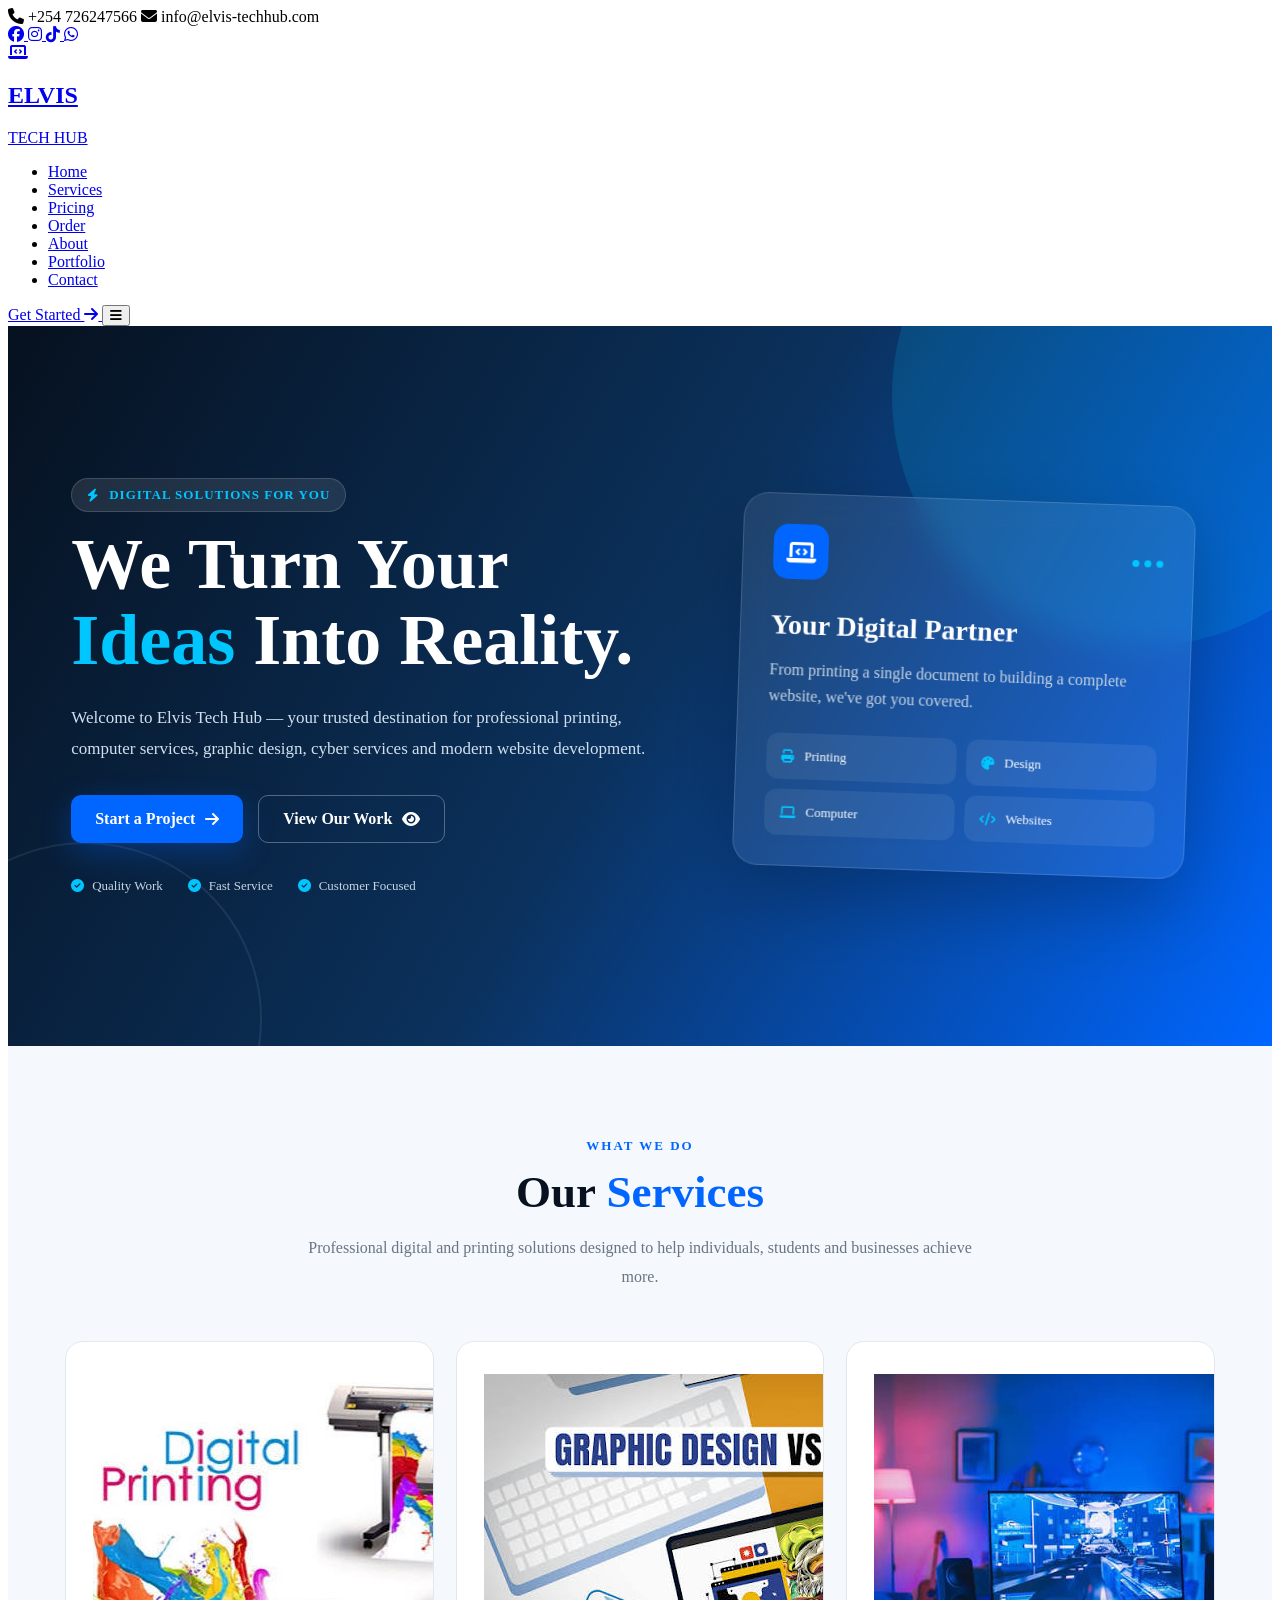
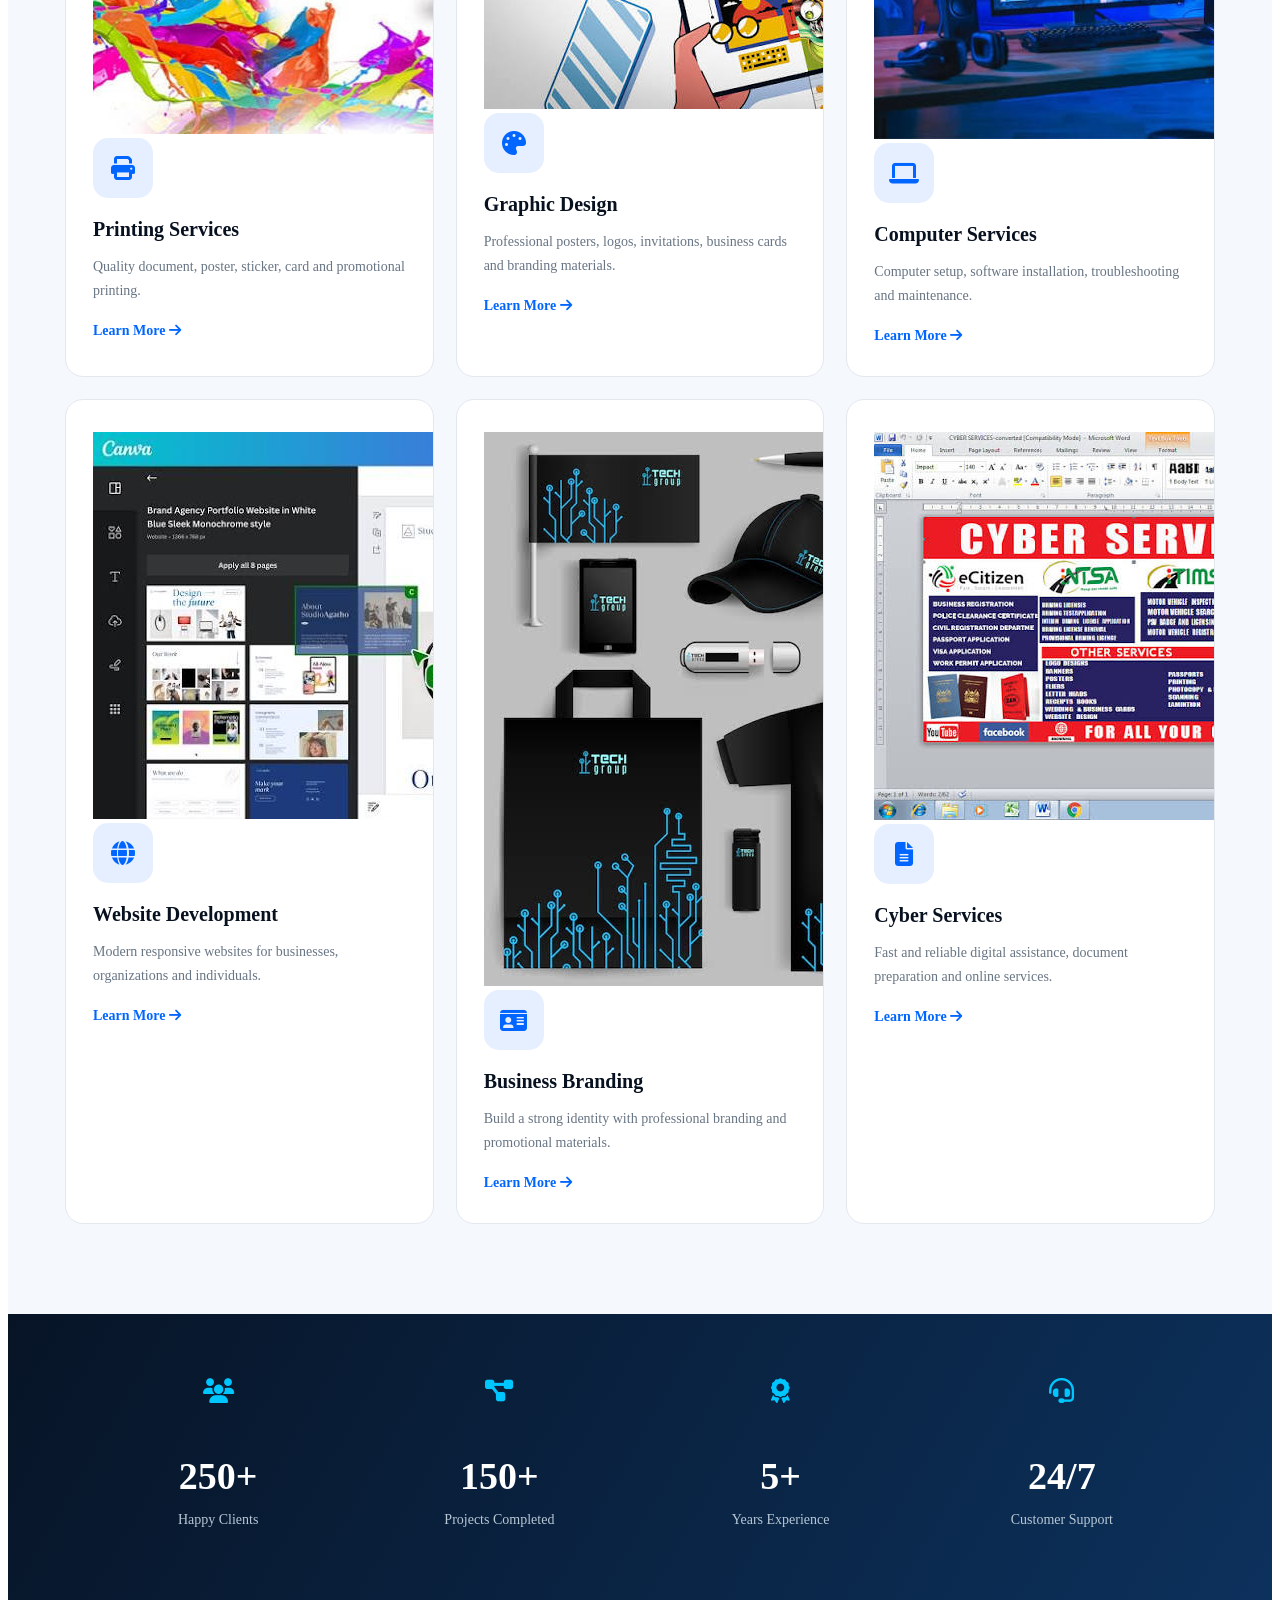
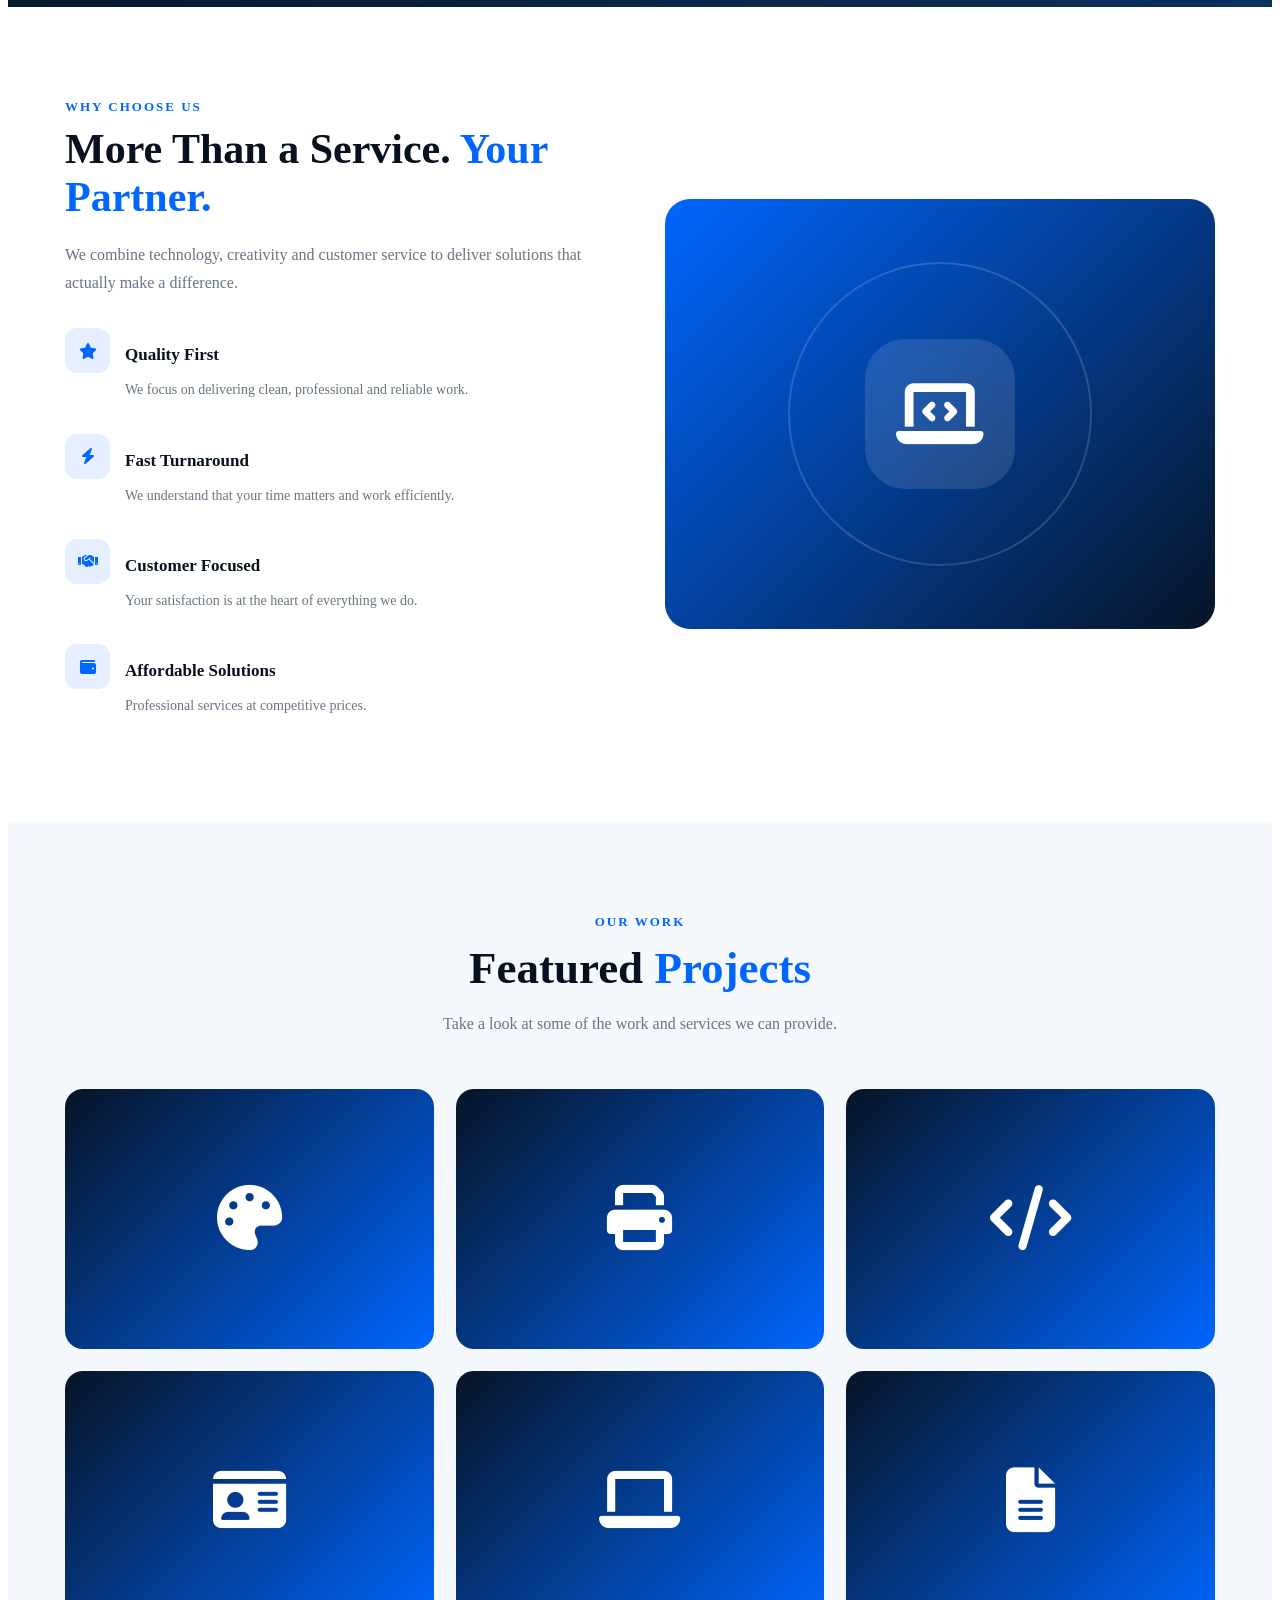
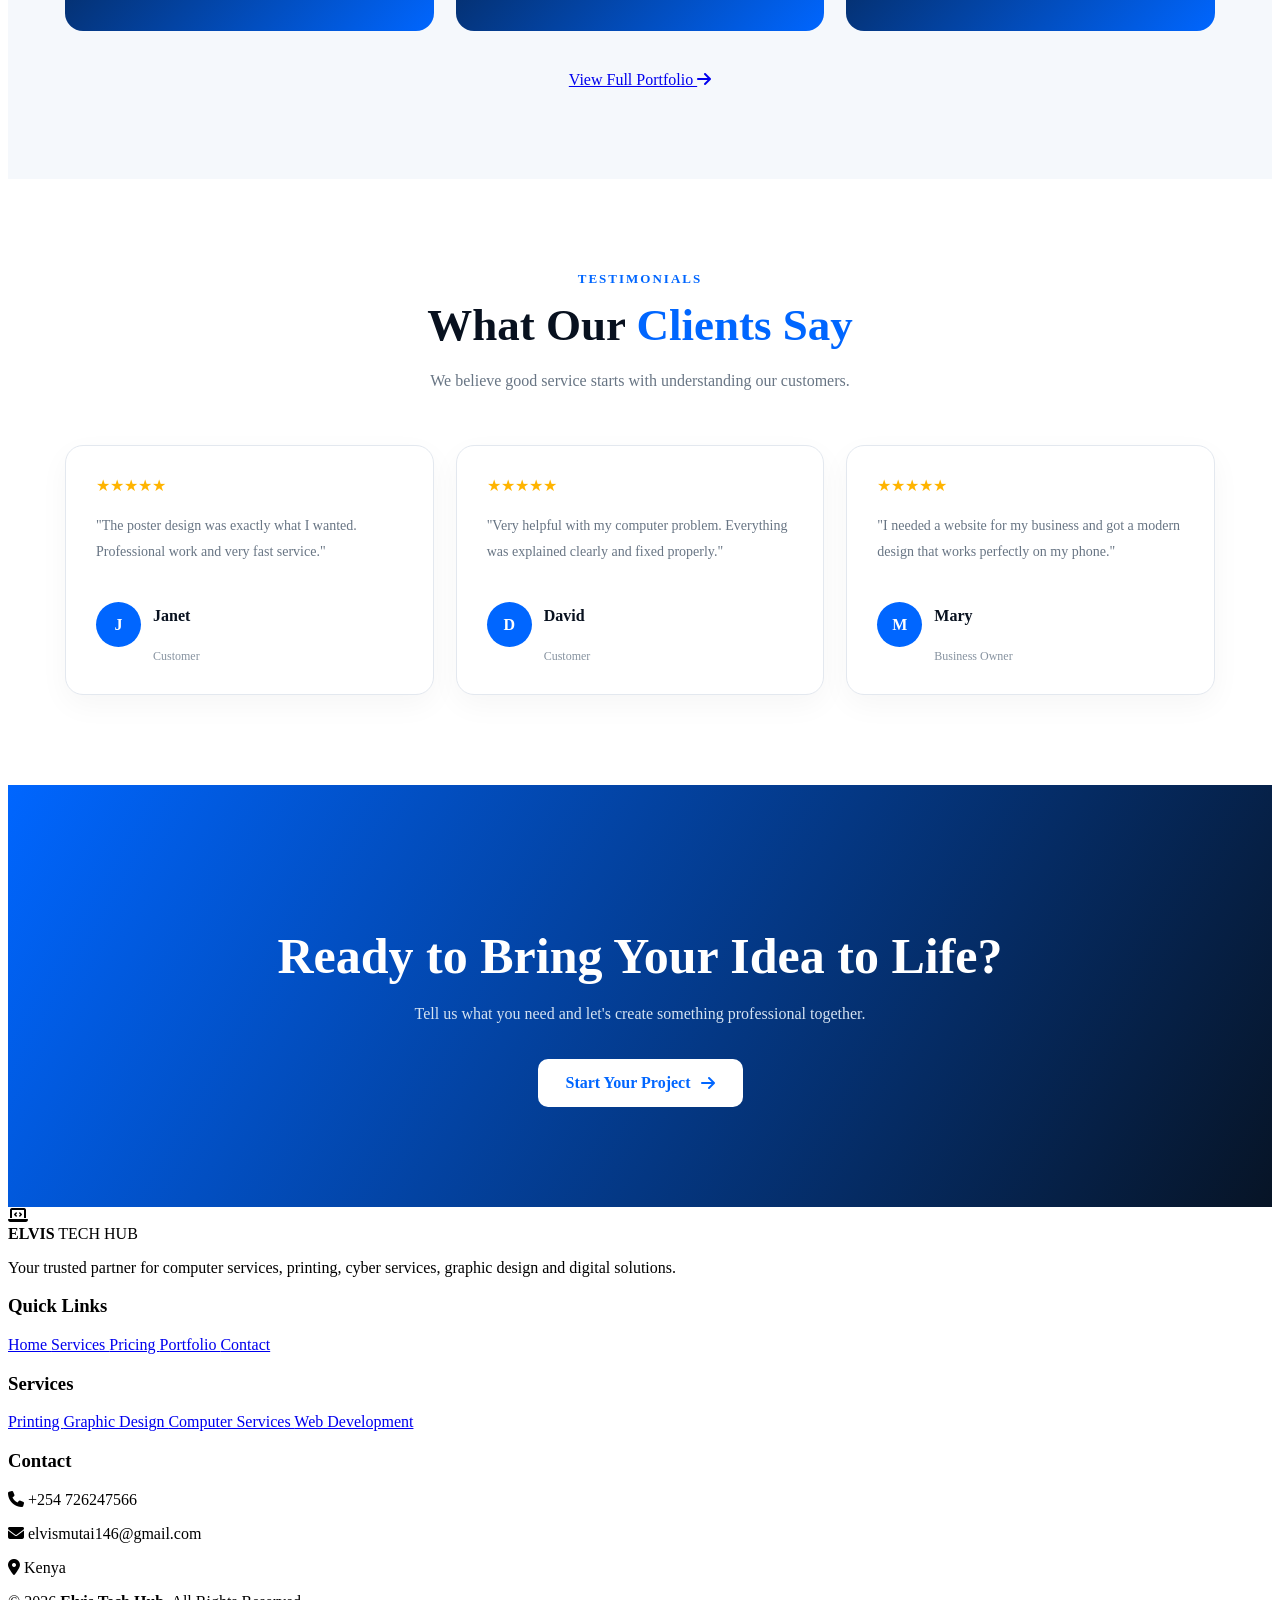
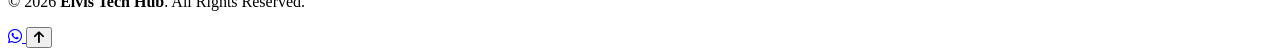
==== commit 49d86e6c: "Update index.html" ====
--- a/index.html
+++ b/index.html
@@ -22,9 +22,7 @@
 
     <style>
 
-        /* =====================================
-           HERO
-        ===================================== */
+        
 
         .hero {
             min-height: 720px;
@@ -259,10 +257,7 @@
         }
 
 
-        /* =====================================
-           HERO VISUAL
-        ===================================== */
-
+       
         .hero-visual {
 
             display: flex;
@@ -410,9 +405,7 @@
         }
 
 
-        /* =====================================
-           SECTION COMMON
-        ===================================== */
+       
 
         .section {
 
@@ -470,10 +463,6 @@
             line-height: 1.8;
         }
 
-
-        /* =====================================
-           SERVICES
-        ===================================== */
 
         .services-preview {
             background: #f5f8fc;
@@ -594,9 +583,7 @@
         }
 
 
-        /* =====================================
-           STATS
-        ===================================== */
+       
 
         .stats {
 
@@ -652,10 +639,7 @@
         }
 
 
-        /* =====================================
-           WHY US
-        ===================================== */
-
+       
         .why-grid {
 
             display: grid;
@@ -812,10 +796,7 @@
         }
 
 
-        /* =====================================
-           PORTFOLIO PREVIEW
-        ===================================== */
-
+        
         .portfolio-preview {
 
             background: #f5f8fc;
@@ -906,9 +887,7 @@
         }
 
 
-        /* =====================================
-           TESTIMONIALS
-        ===================================== */
+        
 
         .testimonials-grid {
 
@@ -994,9 +973,6 @@
         }
 
 
-        /* =====================================
-           CTA
-        ===================================== */
 
         .home-cta {
 
@@ -1068,9 +1044,7 @@
         }
 
 
-        /* =====================================
-           RESPONSIVE
-        ===================================== */
+        
 
         @media (max-width: 900px) {
 
@@ -1133,9 +1107,7 @@
 <body>
 
 
-<!-- =====================================
-     TOP BAR
-===================================== -->
+
 
 <div class="top-bar">
 
@@ -1185,9 +1157,7 @@
 
 
 
-<!-- =====================================
-     NAVIGATION
-===================================== -->
+
 
 <header class="header">
 
@@ -1285,9 +1255,6 @@
 
 
 
-<!-- =====================================
-     HERO
-===================================== -->
 
 <section class="hero">
 
@@ -1505,7 +1472,7 @@
 
 
             <div class="service-card">
-<img src="images/printing.jfif"
+<img src="printing.jfif"
      alt="Printing Services"
      class="service-image">
                 <div class="service-icon">
@@ -1536,7 +1503,7 @@
 
 
             <div class="service-card">
-<img src="images/graphic-design.jfif"
+<img src="graphic-design.jfif"
      alt="Graphic Design"
      class="service-image">
                 <div class="service-icon">
@@ -1568,7 +1535,7 @@
 
 
             <div class="service-card">
-<img src="images/computer.jfif"
+<img src="computer.jfif"
      alt="Computer Services"
      class="service-image">
                 <div class="service-icon">
@@ -1599,7 +1566,7 @@
 
 
             <div class="service-card">
-                <img src="images/website.jfif"
+                <img src="website.jfif"
      alt="Website Development"
      class="service-image">
                 <div class="service-icon">
@@ -1630,7 +1597,7 @@
 
 
             <div class="service-card">
-<img src="images/branding.jfif"
+<img src="branding.jfif"
      alt="Business Branding"
      class="service-image">
                 <div class="service-icon">
@@ -1661,7 +1628,7 @@
 
 
             <div class="service-card">
-<img src="images/cyber.jfif"
+<img src="cyber.jfif"
      alt="Cyber Services"
      class="service-image">
                 <div class="service-icon">
@@ -2510,4 +2477,4 @@
 
 </body>
 
-</html>+</html>
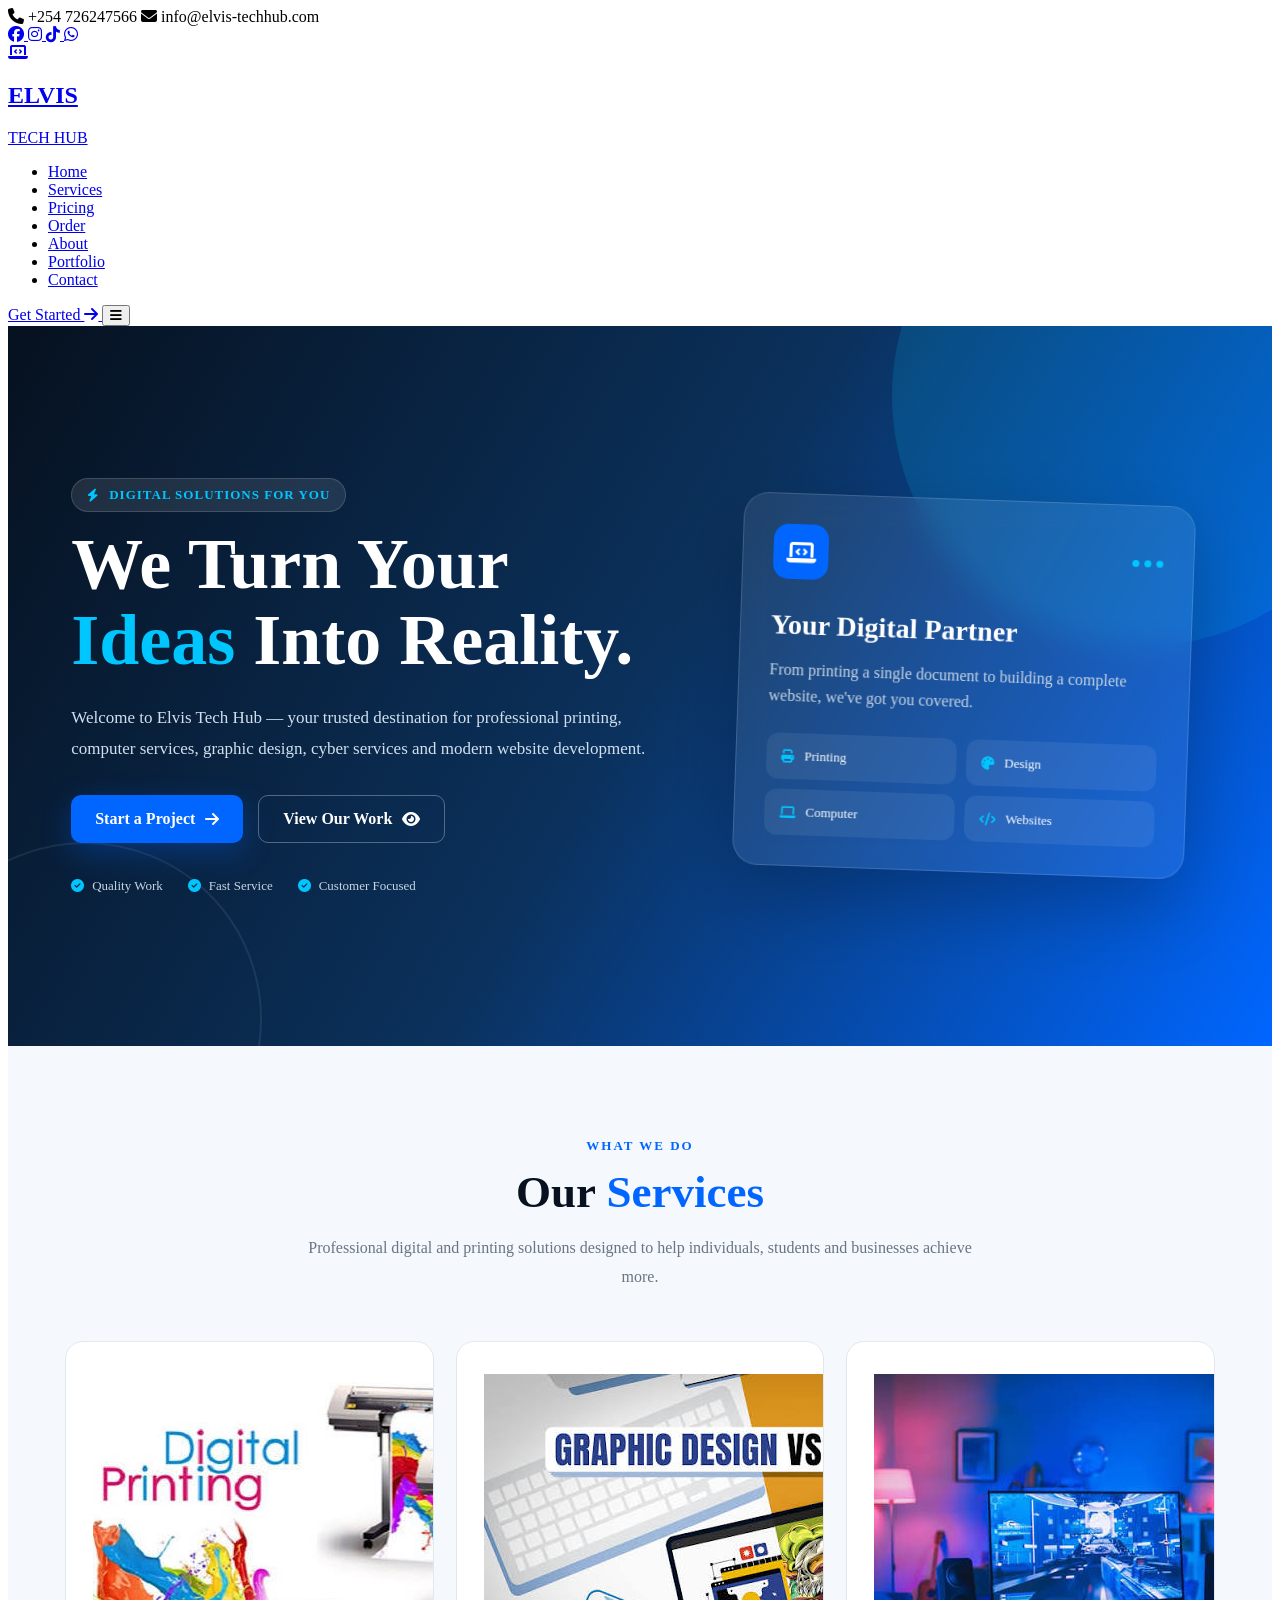
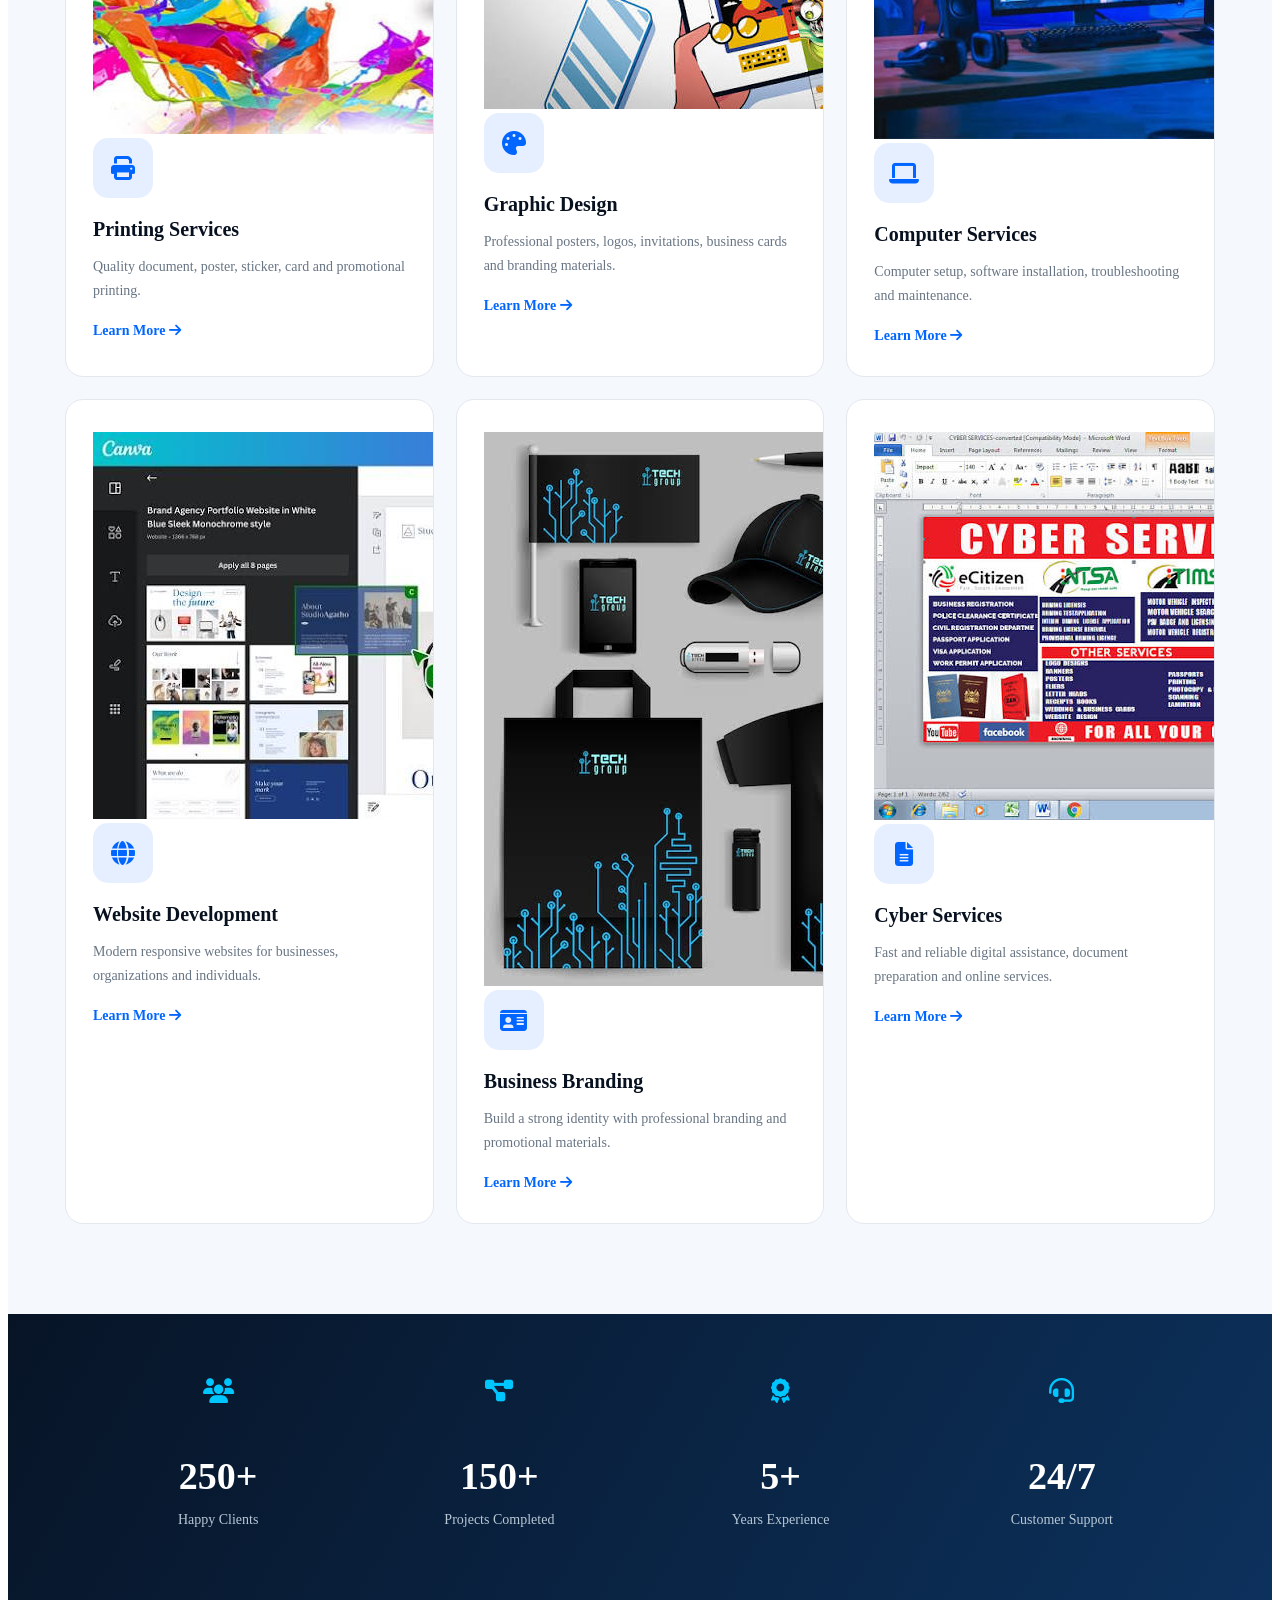
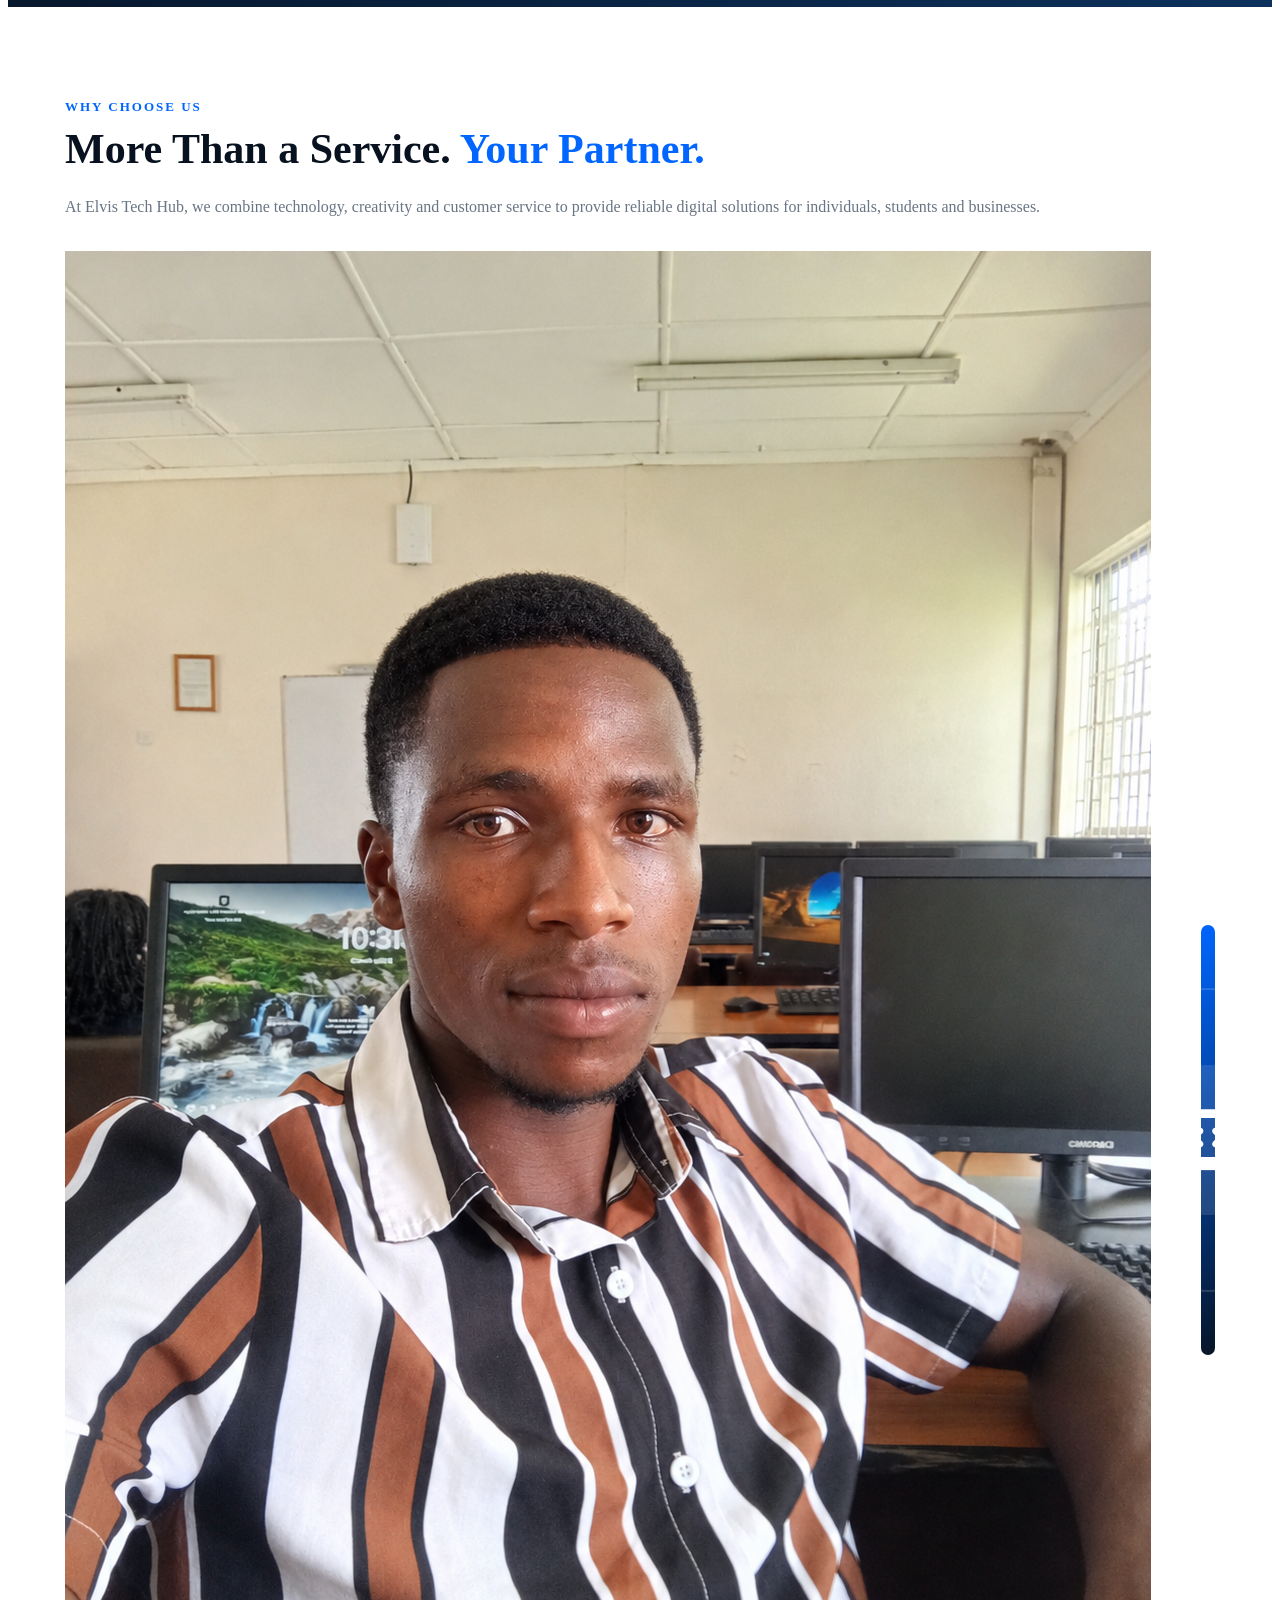
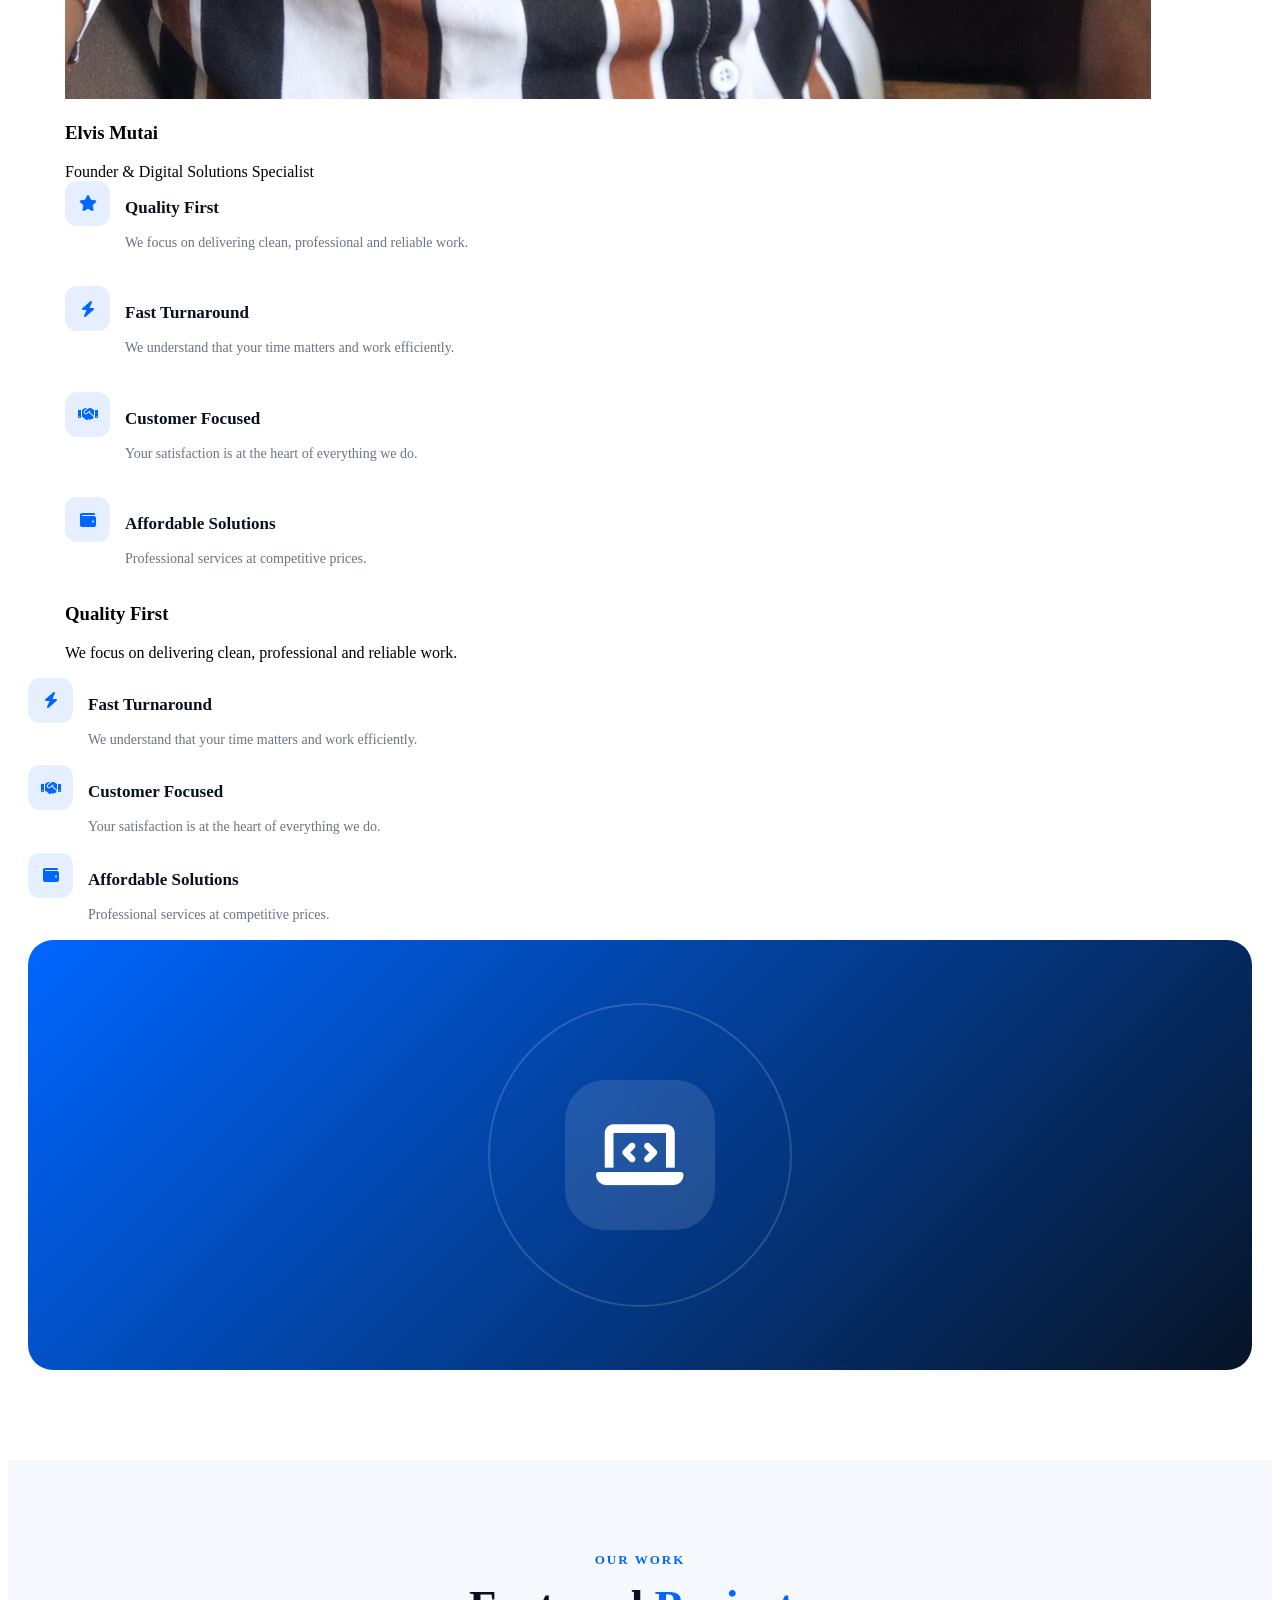
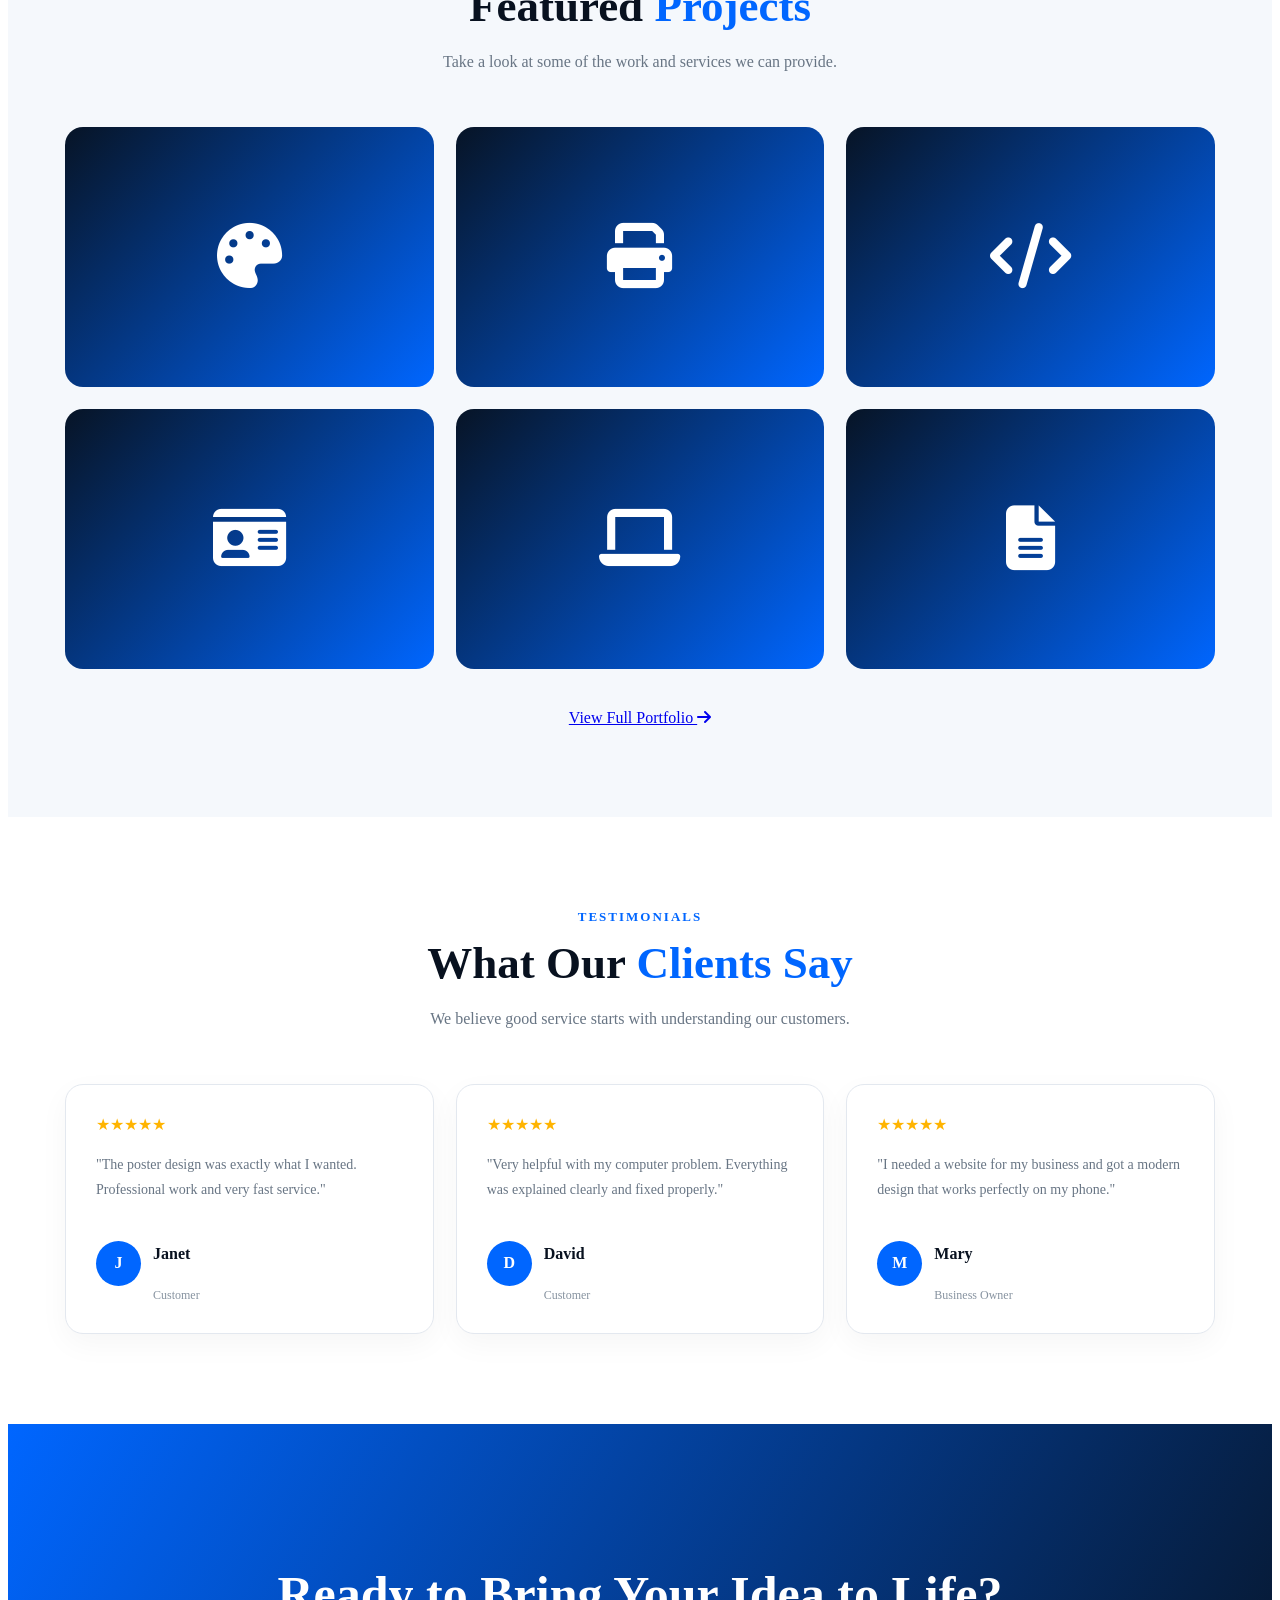
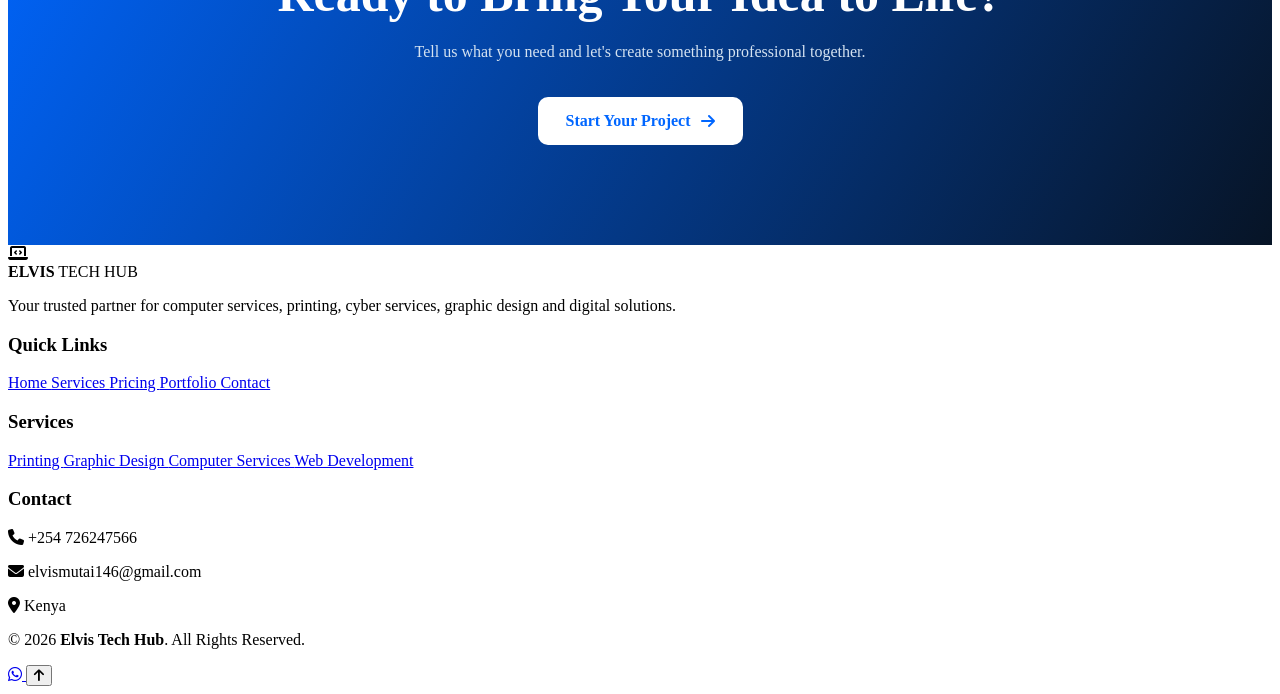
==== commit 061a402a: "Update index.html" ====
--- a/index.html
+++ b/index.html
@@ -1749,40 +1749,171 @@
 
         <div class="why-grid">
 
-
-            <div class="why-content">
-
-                <span class="section-label">
-                    WHY CHOOSE US
+    <!-- LEFT SIDE -->
+
+    <div class="why-content">
+
+        <span class="section-label">
+            WHY CHOOSE US
+        </span>
+
+        <h2>
+            More Than a Service.
+            <span>Your Partner.</span>
+        </h2>
+
+        <p>
+            At Elvis Tech Hub, we combine technology,
+            creativity and customer service to provide
+            reliable digital solutions for individuals,
+            students and businesses.
+        </p>
+
+
+        <!-- YOUR PHOTO -->
+
+        <div class="my-profile">
+
+            <div class="my-profile-photo">
+
+                <img src="elvis.png"
+                     alt="Elvis Mutai">
+
+            </div>
+
+
+            <div class="my-profile-info">
+
+                <h3>
+                    Elvis Mutai
+                </h3>
+
+                <span>
+                    Founder & Digital Solutions Specialist
                 </span>
 
-                <h2>
-
-                    More Than a Service.
-                    <span>Your Partner.</span>
-
-                </h2>
-
-                <p>
-
-                    We combine technology, creativity and
-                    customer service to deliver solutions
-                    that actually make a difference.
-
-                </p>
-
-
-                <div class="why-list">
-
-
-                    <div class="why-item">
-
-                        <div class="why-item-icon">
-
-                            <i class="fas fa-star"></i>
-
-                        </div>
-
+            </div>
+
+        </div>
+
+
+        <!-- WHY US -->
+
+        <div class="why-list">
+
+            <div class="why-item">
+
+                <div class="why-item-icon">
+
+                    <i class="fas fa-star"></i>
+
+                </div>
+
+                <div>
+
+                    <h3>
+                        Quality First
+                    </h3>
+
+                    <p>
+                        We focus on delivering clean,
+                        professional and reliable work.
+                    </p>
+
+                </div>
+
+            </div>
+
+
+            <div class="why-item">
+
+                <div class="why-item-icon">
+
+                    <i class="fas fa-bolt"></i>
+
+                </div>
+
+                <div>
+
+                    <h3>
+                        Fast Turnaround
+                    </h3>
+
+                    <p>
+                        We understand that your time
+                        matters and work efficiently.
+                    </p>
+
+                </div>
+
+            </div>
+
+
+            <div class="why-item">
+
+                <div class="why-item-icon">
+
+                    <i class="fas fa-handshake"></i>
+
+                </div>
+
+                <div>
+
+                    <h3>
+                        Customer Focused
+                    </h3>
+
+                    <p>
+                        Your satisfaction is at the
+                        heart of everything we do.
+                    </p>
+
+                </div>
+
+            </div>
+
+
+            <div class="why-item">
+
+                <div class="why-item-icon">
+
+                    <i class="fas fa-wallet"></i>
+
+                </div>
+
+                <div>
+
+                    <h3>
+                        Affordable Solutions
+                    </h3>
+
+                    <p>
+                        Professional services at
+                        competitive prices.
+                    </p>
+
+                </div>
+
+            </div>
+
+        </div>
+
+    </div>
+
+
+    <!-- RIGHT SIDE -->
+
+    <div class="why-visual">
+
+        <div class="why-visual-icon">
+
+            <i class="fas fa-laptop-code"></i>
+
+        </div>
+
+    </div>
+
+</div>
                         <div>
 
                             <h3>
